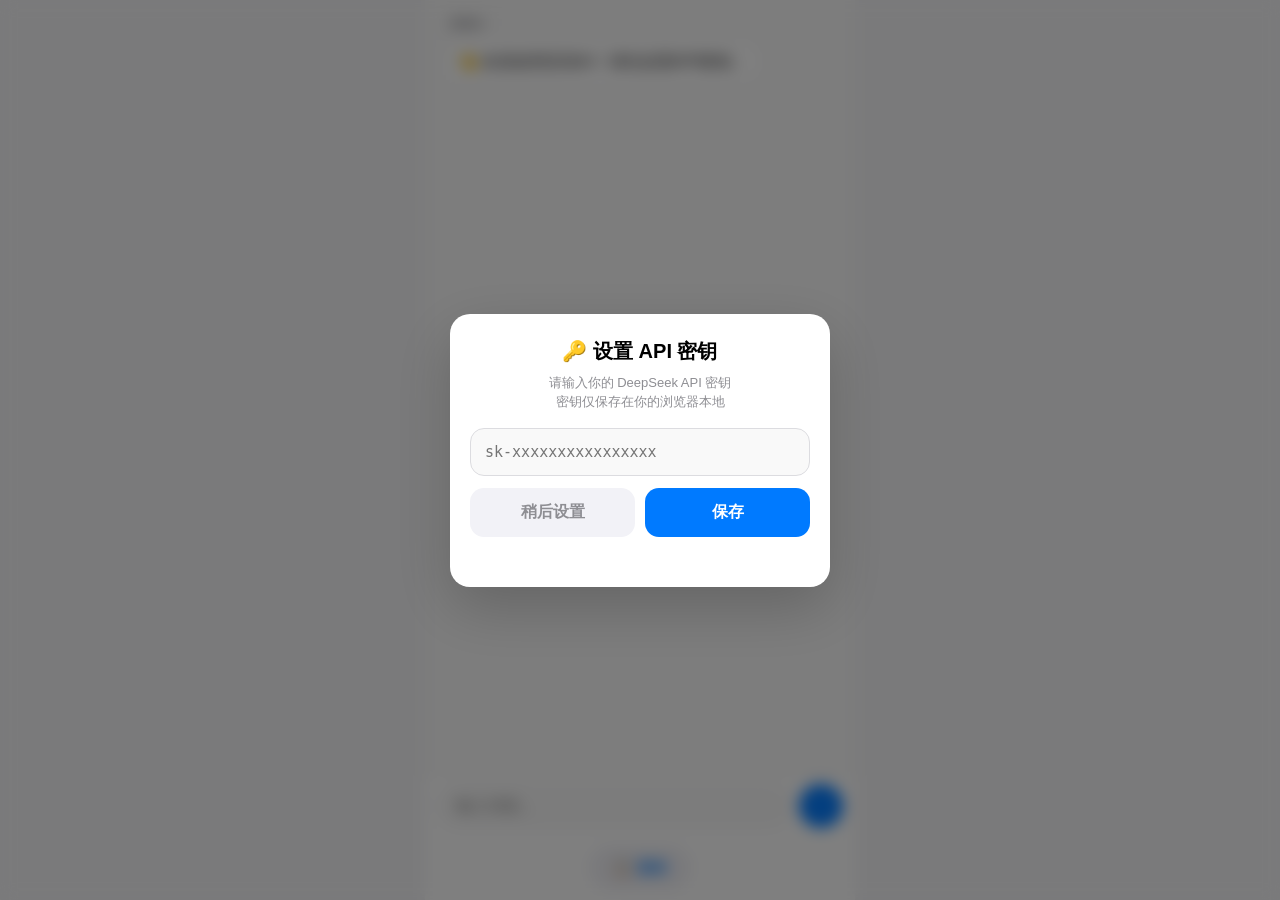
==== index.html @ 093fefa2 "Add files via upload" ====
<!DOCTYPE html>
<html lang="zh-CN">
<head>
  <meta charset="UTF-8">
  <meta name="viewport" content="width=device-width, initial-scale=1.0, maximum-scale=1.0, user-scalable=no, viewport-fit=cover, shrink-to-fit=no">
  <meta name="apple-mobile-web-app-capable" content="yes">
  <meta name="apple-mobile-web-app-status-bar-style" content="default">
  <meta name="apple-mobile-web-app-title" content="灵境AI">
  <meta name="theme-color" content="#f5f5f7">
  <title>DeepSeek AI · 灵境</title>
  
  <!-- ✅ 独立样式文件 -->
  <link rel="stylesheet" href="style.css">
  <link rel="stylesheet" href="message-actions.css">
  
  <!-- ✅ 脚本文件 -->
  <script src="message-manager.js"></script>
  <script src="stream.js"></script>
</head>
<body>
<div class="app-container" id="appContainer">
  <div class="status-bar-spacer"></div>
  <div class="chat-area" id="chatArea">
    <div class="message-wrapper">
      <div class="message assistant">
        <span class="sender-name">灵境AI</span>
        <div class="bubble">👋 欢迎使用灵境AI！请先设置API密钥。</div>
      </div>
    </div>
  </div>

  <div class="input-container">
    <input type="text" id="userInput" placeholder="输入消息..." autocomplete="off" autocorrect="off" autocapitalize="none" />
    <button class="send-btn" id="sendBtn">↑</button>
  </div>

  <div class="menu-trigger">
    <button class="menu-button" id="menuButton">📋 菜单</button>
  </div>

  <!-- 面板：论坛 -->
  <div class="full-panel" id="forumWrapper">
    <div class="panel-header"><span>🌐 灵境论坛</span><span class="panel-close" id="forumClose">✕</span></div>
    <iframe id="forumIframe" class="panel-iframe" src="forum.html" sandbox="allow-scripts allow-same-origin allow-popups allow-forms"></iframe>
  </div>

  <!-- 面板：AI对话设置 -->
  <div class="full-panel" id="settingsWrapper">
    <div class="panel-header"><span>⚙️ AI 对话设置</span><span class="panel-close" id="settingsClose">✕</span></div>
    <iframe id="settingsIframe" class="panel-iframe" src="settings.html" sandbox="allow-scripts allow-same-origin allow-popups allow-forms"></iframe>
  </div>

  <!-- 面板：AI参数调节 -->
  <div class="full-panel" id="paramsWrapper">
    <div class="panel-header"><span>🎛️ AI 参数调节</span><span class="panel-close" id="paramsClose">✕</span></div>
    <iframe id="paramsIframe" class="panel-iframe" src="params.html" sandbox="allow-scripts allow-same-origin allow-popups allow-forms"></iframe>
  </div>

  <!-- 面板：长对话模式 -->
  <div class="full-panel" id="longModeWrapper">
    <div class="panel-header"><span>📖 长对话模式</span><span class="panel-close" id="longModeClose">✕</span></div>
    <iframe id="longModeIframe" class="panel-iframe" src="longmode.html" sandbox="allow-scripts allow-same-origin allow-popups allow-forms"></iframe>
  </div>
</div>

<!-- Action Sheet 菜单 -->
<div class="action-sheet-overlay" id="actionSheetOverlay">
  <div class="action-sheet">
    <div class="sheet-option" id="menuForum">🗨️ 进入论坛</div>
    <div class="sheet-option" id="menuSettings">⚙️ AI 对话设置</div>
    <div class="sheet-option" id="menuParams">🎛️ AI 参数调节</div>
    <div class="sheet-option" id="menuLongMode">📖 长对话模式</div>
    <div class="sheet-option cancel-option" id="menuCancel">取消</div>
  </div>
</div>

<!-- API Key 弹窗 -->
<div class="key-overlay" id="keyOverlay">
  <div class="key-dialog">
    <h3>🔑 设置 API 密钥</h3>
    <p>请输入你的 DeepSeek API 密钥<br>密钥仅保存在你的浏览器本地</p>
    <input type="password" id="keyOverlayInput" placeholder="sk-xxxxxxxxxxxxxxxx" autocomplete="off">
    <div class="key-btns">
      <button class="key-skip-btn" id="keySkipBtn">稍后设置</button>
      <button class="key-save-btn" id="keySaveBtn">保存</button>
    </div>
    <div class="key-status" id="keyStatus"></div>
  </div>
</div>

<!-- Toast -->
<div class="action-toast" id="actionToast"></div>

<script>
  (function() {
    const API_URL = 'https://api.deepseek.com/chat/completions';

    // ========== 状态 ==========
    let aiSettings = { name: '灵境AI', background: '', personality: '', opening: '', tone: '幽默风趣' };
    let aiParams = { temperature: 1.0, topP: 0.9, maxTokens: null, useCustom: false };
    let longModeSettings = {
      enabled: false, narrativeView: 'third-person', detailLevel: 3, minWords: 200,
      elements: { action: true, expression: true, psychology: true, environment: false, dialogue: false, sensory: false },
      customInstructions: ''
    };
    let currentUserName = '探索者';
    let isGenerating = false;
    const messageManager = new MessageManager();

    function getApiKey() { return localStorage.getItem('deepseek_api_key') || ''; }
    function setApiKey(key) { localStorage.setItem('deepseek_api_key', key); }

    // ========== DOM ==========
    const chatArea = document.getElementById('chatArea');
    const userInput = document.getElementById('userInput');
    const sendBtn = document.getElementById('sendBtn');
    const actionSheetOverlay = document.getElementById('actionSheetOverlay');
    const forumWrapper = document.getElementById('forumWrapper');
    const settingsWrapper = document.getElementById('settingsWrapper');
    const paramsWrapper = document.getElementById('paramsWrapper');
    const longModeWrapper = document.getElementById('longModeWrapper');
    const forumIframe = document.getElementById('forumIframe');
    const settingsIframe = document.getElementById('settingsIframe');
    const paramsIframe = document.getElementById('paramsIframe');
    const longModeIframe = document.getElementById('longModeIframe');
    const keyOverlay = document.getElementById('keyOverlay');
    const keyOverlayInput = document.getElementById('keyOverlayInput');
    const keyStatus = document.getElementById('keyStatus');
    const actionToast = document.getElementById('actionToast');

    // ========== Toast ==========
    function showToast(msg, duration = 2000) {
      actionToast.textContent = msg;
      actionToast.classList.add('show');
      setTimeout(() => actionToast.classList.remove('show'), duration);
    }

    // ========== 密钥弹窗 ==========
    (function() {
      const savedKey = getApiKey();
      if (!savedKey) { keyOverlay.style.display = 'flex'; }
      else { keyOverlay.style.display = 'none'; }

      document.getElementById('keySaveBtn').onclick = function() {
        const key = keyOverlayInput.value.trim();
        if (!key) { keyStatus.textContent = '⚠️ 请输入密钥'; keyStatus.style.color = '#ff3b30'; return; }
        if (!key.startsWith('sk-')) { keyStatus.textContent = '⚠️ 密钥格式不正确'; keyStatus.style.color = '#ff3b30'; return; }
        setApiKey(key);
        keyStatus.textContent = '✅ 密钥已保存！'; keyStatus.style.color = '#34c759';
        setTimeout(() => { keyOverlay.style.display = 'none'; }, 800);
      };
      document.getElementById('keySkipBtn').onclick = function() {
        keyOverlay.style.display = 'none';
        addMessage('assistant', '💡 你可以在菜单 → AI对话设置中随时设置API密钥');
      };
    })();

    // ========== 加载设置 ==========
    function loadSettings() {
      try {
        const s = JSON.parse(localStorage.getItem('ai_settings_v2'));
        if (s) aiSettings = s;
        const p = JSON.parse(localStorage.getItem('ai_params_v2'));
        if (p) aiParams = p;
        const l = JSON.parse(localStorage.getItem('long_mode_settings'));
        if (l) longModeSettings = l;
        const n = localStorage.getItem('user_name_v4');
        if (n) currentUserName = n;
      } catch(e) {}
      notifyAllIframes();
    }

    function notifyAllIframes() {
      const data = {
        type: 'syncFromParent',
        settings: aiSettings,
        params: aiParams,
        longMode: longModeSettings,
        userName: currentUserName,
        apiKey: getApiKey(),
        chatHistory: messageManager.getRecentMessages(10)
      };
      [settingsIframe, paramsIframe, longModeIframe, forumIframe].forEach(iframe => {
        try { if (iframe && iframe.contentWindow) iframe.contentWindow.postMessage(data, '*'); } catch(e) {}
      });
    }

    // ========== 消息 ==========
    function addMessage(role, content, options = {}) {
      const msgId = options.id || 'msg_' + Date.now() + '_' + Math.random().toString(36).substr(2, 6);
      const wrapper = document.createElement('div');
      wrapper.className = 'message-wrapper';
      wrapper.dataset.msgId = msgId;

      const div = document.createElement('div');
      div.className = `message ${role}`;
      div.id = msgId;
      if (options.recalled) div.classList.add('recalled');

      let name = role === 'user' ? currentUserName : (aiSettings.name || '灵境AI');

      div.innerHTML = `
        <span class="sender-name">${name}</span>
        <div class="bubble">${escapeHtml(content)}${options.isStreaming ? '<span class="streaming-indicator"></span>' : ''}</div>
      `;

      // 操作按钮
      const actions = document.createElement('div');
      actions.className = 'message-actions';
      actions.style.cssText = 'display:flex;gap:4px;margin-top:4px;opacity:0.6;';

      if (role === 'assistant' && !options.isStreaming && !options.recalled) {
        actions.innerHTML = `
          <span class="msg-action-btn" onclick="regenerateMessage('${msgId}')">🔄 重新生成</span>
          <span class="msg-action-btn" onclick="showVersionPager('${msgId}')">📄 版本</span>
          <span class="msg-action-btn" onclick="recallMessage('${msgId}')">⏪ 撤回</span>
        `;
      } else if (role === 'user' && !options.recalled) {
        actions.innerHTML = `
          <span class="msg-action-btn" onclick="recallMessage('${msgId}')">⏪ 撤回</span>
        `;
      }

      // 版本翻页器
      const pager = document.createElement('div');
      pager.className = 'version-pager';
      pager.id = 'pager-' + msgId;
      pager.style.display = 'none';

      wrapper.appendChild(div);
      wrapper.appendChild(actions);
      wrapper.appendChild(pager);
      chatArea.appendChild(wrapper);
      scrollToBottom();

      if (!messageManager.messages.find(m => m.id === msgId)) {
        messageManager.addMessage(role, content, { id: msgId, isStreaming: options.isStreaming });
      }

      return { wrapper, div, msgId };
    }

    function escapeHtml(t) {
      const d = document.createElement('div');
      d.textContent = t;
      return d.innerHTML.replace(/\n/g, '<br>');
    }

    function scrollToBottom() {
      requestAnimationFrame(() => { chatArea.scrollTop = chatArea.scrollHeight; });
    }

    // ========== 系统提示词 ==========
    function buildSystemPrompt() {
      let systemPrompt = '';
      if (longModeSettings.enabled) {
        systemPrompt = `【角色扮演】\n`;
        if (aiSettings.name) systemPrompt += `角色：「${aiSettings.name}」\n`;
        if (aiSettings.background) systemPrompt += `背景：${aiSettings.background}\n`;
        if (aiSettings.personality) systemPrompt += `性格：${aiSettings.personality}\n`;
        const viewMap = { 'third-person': '第三人称', 'first-person': '第一人称', 'second-person': '第二人称', 'omniscient': '全知视角' };
        systemPrompt += `使用${viewMap[longModeSettings.narrativeView] || '第三人称'}叙述。\n`;
        systemPrompt += `回复至少${longModeSettings.minWords}字。\n`;
        const elements = [];
        if (longModeSettings.elements.action) elements.push('动作描写');
        if (longModeSettings.elements.expression) elements.push('神态描写');
        if (longModeSettings.elements.psychology) elements.push('心理活动');
        if (longModeSettings.elements.environment) elements.push('环境氛围');
        if (longModeSettings.elements.dialogue) elements.push('对话展开');
        if (longModeSettings.elements.sensory) elements.push('感官细节');
        if (elements.length) systemPrompt += `包含：${elements.join('、')}。\n`;
        if (longModeSettings.customInstructions) systemPrompt += `${longModeSettings.customInstructions}\n`;
        if (aiSettings.tone) systemPrompt += `语气：${aiSettings.tone}。\n`;
      } else {
        if (aiSettings.background) systemPrompt += `【背景】${aiSettings.background}\n`;
        if (aiSettings.personality) systemPrompt += `【性格】${aiSettings.personality}\n`;
        systemPrompt += `【风格】${aiSettings.tone || '友好'}\n`;
      }
      if (!systemPrompt.trim()) systemPrompt = '你是友好助手。';
      return [{ role: 'system', content: systemPrompt }];
    }

    // ========== 流式发送 ==========
    async function handleSend() {
      if (isGenerating) return;
      const text = userInput.value.trim();
      if (!text) return;
      const apiKey = getApiKey();
      if (!apiKey) {
        addMessage('assistant', '⚠️ 请先设置API密钥');
        userInput.value = '';
        return;
      }

      const userMsg = addMessage('user', text);
      userInput.value = '';

      const messages = buildSystemPrompt();
      messages.push(...messageManager.getRecentMessages(8));
      messages.push({ role: 'user', content: text });

      isGenerating = true;
      sendBtn.style.opacity = '0.5';

      const aiMsg = addMessage('assistant', '', { isStreaming: true });

      const streamHandler = new StreamHandler();
      streamHandler.onUpdate((delta, fullContent) => {
        const msgDiv = document.getElementById(aiMsg.msgId);
        if (msgDiv) {
          const bubble = msgDiv.querySelector('.bubble');
          if (bubble) bubble.innerHTML = escapeHtml(fullContent) + '<span class="streaming-indicator"></span>';
        }
      });

      try {
        const options = { maxTokens: longModeSettings.enabled ? 2000 : 800 };
        if (aiParams.useCustom) { options.temperature = aiParams.temperature; options.topP = aiParams.topP; }

        const result = await streamHandler.streamChat(apiKey, messages, options);

        const msgDiv = document.getElementById(aiMsg.msgId);
        if (msgDiv) {
          const bubble = msgDiv.querySelector('.bubble');
          if (bubble) bubble.innerHTML = escapeHtml(result.content);
        }
        messageManager.updateMessage(aiMsg.msgId, result.content, false);
        showToast('✅ 回复完成');
      } catch (error) {
        const msgDiv = document.getElementById(aiMsg.msgId);
        if (msgDiv) {
          const bubble = msgDiv.querySelector('.bubble');
          if (bubble) bubble.innerHTML = escapeHtml('❌ ' + error.message);
        }
        messageManager.updateMessage(aiMsg.msgId, '❌ ' + error.message, false);
      } finally {
        isGenerating = false;
        sendBtn.style.opacity = '1';
        streamHandler.cancel();
      }
    }

    // ========== 消息操作 ==========
    window.recallMessage = function(msgId) {
      messageManager.recallMessage(msgId);
      const msgDiv = document.getElementById(msgId);
      if (msgDiv) {
        msgDiv.classList.add('recalled');
        const bubble = msgDiv.querySelector('.bubble');
        if (bubble) bubble.innerHTML = '⏪ 此消息已撤回';
      }
      showToast('⏪ 消息已撤回');
    };

    window.regenerateMessage = async function(msgId) {
      if (isGenerating) return;
      const apiKey = getApiKey();
      if (!apiKey) return;

      isGenerating = true;
      const msgDiv = document.getElementById(msgId);
      if (msgDiv) msgDiv.classList.add('regenerating');

      const messages = buildSystemPrompt();
      messages.push(...messageManager.getRecentMessages(6));

      const streamHandler = new StreamHandler();
      streamHandler.onUpdate((delta, fullContent) => {
        if (msgDiv) {
          const bubble = msgDiv.querySelector('.bubble');
          if (bubble) bubble.innerHTML = escapeHtml(fullContent) + '<span class="streaming-indicator"></span>';
        }
      });

      try {
        const options = { maxTokens: longModeSettings.enabled ? 2000 : 800 };
        if (aiParams.useCustom) { options.temperature = aiParams.temperature; options.topP = aiParams.topP; }

        const result = await streamHandler.streamChat(apiKey, messages, options);

        if (msgDiv) {
          const bubble = msgDiv.querySelector('.bubble');
          if (bubble) bubble.innerHTML = escapeHtml(result.content);
          msgDiv.classList.remove('regenerating');
        }
        messageManager.regenerate(msgId, result.content);
        updateVersionPager(msgId);
        showToast('🔄 已重新生成');
      } catch (error) {
        showToast('❌ 重新生成失败');
      } finally {
        isGenerating = false;
        streamHandler.cancel();
      }
    };

    window.showVersionPager = function(msgId) {
      const pager = document.getElementById('pager-' + msgId);
      if (!pager) return;
      const info = messageManager.getVersionInfo(msgId);
      if (info.total <= 1) { showToast('暂无其他版本'); return; }

      pager.style.display = 'flex';
      pager.innerHTML = `
        <button class="version-pager-btn" onclick="prevVersion('${msgId}')" ${!info.hasPrev ? 'disabled' : ''}>◀</button>
        <span class="version-info">${info.current}/${info.total}</span>
        <button class="version-pager-btn" onclick="nextVersion('${msgId}')" ${!info.hasNext ? 'disabled' : ''}>▶</button>
        <button class="version-pager-btn" onclick="hidePager('${msgId}')" style="font-size:12px;color:#8e8e93;">✕</button>
      `;
    };

    window.prevVersion = function(msgId) {
      const result = messageManager.prevVersion(msgId);
      if (result) {
        const msgDiv = document.getElementById(msgId);
        if (msgDiv) {
          const bubble = msgDiv.querySelector('.bubble');
          if (bubble) bubble.innerHTML = escapeHtml(result.content);
        }
        updateVersionPager(msgId);
      }
    };

    window.nextVersion = function(msgId) {
      const result = messageManager.nextVersion(msgId);
      if (result) {
        const msgDiv = document.getElementById(msgId);
        if (msgDiv) {
          const bubble = msgDiv.querySelector('.bubble');
          if (bubble) bubble.innerHTML = escapeHtml(result.content);
        }
        updateVersionPager(msgId);
      }
    };

    window.hidePager = function(msgId) {
      const pager = document.getElementById('pager-' + msgId);
      if (pager) pager.style.display = 'none';
    };

    function updateVersionPager(msgId) {
      const pager = document.getElementById('pager-' + msgId);
      if (!pager || pager.style.display === 'none') return;
      const info = messageManager.getVersionInfo(msgId);
      const btns = pager.querySelectorAll('button');
      if (btns[0]) btns[0].disabled = !info.hasPrev;
      if (btns[1]) btns[1].disabled = !info.hasNext;
      const infoSpan = pager.querySelector('.version-info');
      if (infoSpan) infoSpan.textContent = `${info.current}/${info.total}`;
    }

    // ========== 面板控制 ==========
    function openPanel(wrapper) { wrapper.classList.add('open'); notifyAllIframes(); }
    function closePanel(wrapper) { wrapper.classList.remove('open'); }
    function openActionSheet() { actionSheetOverlay.classList.add('active'); document.body.style.overflow = 'hidden'; }
    function closeActionSheet() { actionSheetOverlay.classList.remove('active'); document.body.style.overflow = ''; }

    // ========== 事件绑定 ==========
    sendBtn.addEventListener('click', handleSend);
    userInput.addEventListener('keypress', e => { if (e.key === 'Enter') handleSend(); });
    document.getElementById('menuButton').addEventListener('click', openActionSheet);
    document.getElementById('menuForum').addEventListener('click', () => { closeActionSheet(); setTimeout(() => openPanel(forumWrapper), 300); });
    document.getElementById('menuSettings').addEventListener('click', () => { closeActionSheet(); setTimeout(() => openPanel(settingsWrapper), 300); });
    document.getElementById('menuParams').addEventListener('click', () => { closeActionSheet(); setTimeout(() => openPanel(paramsWrapper), 300); });
    document.getElementById('menuLongMode').addEventListener('click', () => { closeActionSheet(); setTimeout(() => openPanel(longModeWrapper), 300); });
    document.getElementById('menuCancel').addEventListener('click', closeActionSheet);
    actionSheetOverlay.addEventListener('click', e => { if (e.target === actionSheetOverlay) closeActionSheet(); });
    document.getElementById('forumClose').addEventListener('click', () => closePanel(forumWrapper));
    document.getElementById('settingsClose').addEventListener('click', () => closePanel(settingsWrapper));
    document.getElementById('paramsClose').addEventListener('click', () => closePanel(paramsWrapper));
    document.getElementById('longModeClose').addEventListener('click', () => closePanel(longModeWrapper));
    window.addEventListener('resize', scrollToBottom);

    // ========== 子页面消息 ==========
    window.addEventListener('message', (e) => {
      if (!e.data || !e.data.type) return;
      if (e.data.type === 'saveSettings') {
        aiSettings = e.data.settings || aiSettings;
        currentUserName = e.data.userName || currentUserName;
        localStorage.setItem('ai_settings_v2', JSON.stringify(aiSettings));
        localStorage.setItem('user_name_v4', currentUserName);
        if (e.data.apiKey) setApiKey(e.data.apiKey);
        messageManager.clear();
        chatArea.innerHTML = '';
        if (aiSettings.opening) {
          addMessage('assistant', aiSettings.opening);
        } else {
          addMessage('assistant', `你好，我是${aiSettings.name}，有什么可以帮你的？`);
        }
        closePanel(settingsWrapper);
      } else if (e.data.type === 'saveParams') {
        aiParams = e.data.params || aiParams;
        localStorage.setItem('ai_params_v2', JSON.stringify(aiParams));
        closePanel(paramsWrapper);
      } else if (e.data.type === 'saveLongMode') {
        longModeSettings = e.data.longMode || longModeSettings;
        localStorage.setItem('long_mode_settings', JSON.stringify(longModeSettings));
        closePanel(longModeWrapper);
      } else if (e.data.type === 'requestSync') {
        notifyAllIframes();
      }
    });

    // ========== 初始化 ==========
    loadSettings();
    if (aiSettings.opening) {
      chatArea.innerHTML = '';
      addMessage('assistant', aiSettings.opening);
    }
  })();
</script>
</body>
</html>
---- style.css ----
/* ============================================
   灵境AI - 主界面样式
   独立CSS文件，方便维护和美化
   ============================================ */

/* 全局重置 */
* {
  margin: 0;
  padding: 0;
  box-sizing: border-box;
  -webkit-tap-highlight-color: transparent;
  -webkit-user-select: none;
  user-select: none;
}

input, textarea {
  -webkit-user-select: text;
  user-select: text;
}

html, body {
  width: 100%;
  height: 100%;
  overflow: hidden;
  position: fixed;
  top: 0;
  left: 0;
}

body {
  font-family: -apple-system, BlinkMacSystemFont, 'SF Pro Text', 'Segoe UI', Roboto, Helvetica, Arial, sans-serif;
  background: #f5f5f7;
  display: flex;
  align-items: center;
  justify-content: center;
  padding: env(safe-area-inset-top) env(safe-area-inset-right) env(safe-area-inset-bottom) env(safe-area-inset-left);
}

/* 主容器 */
.app-container {
  width: 100%;
  max-width: 430px;
  height: 100%;
  max-height: 100vh;
  background: #ffffff;
  display: flex;
  flex-direction: column;
  overflow: hidden;
  position: relative;
}

/* 状态栏占位 */
.status-bar-spacer {
  height: env(safe-area-inset-top, 0px);
  min-height: 0;
  background: #ffffff;
  flex-shrink: 0;
}

/* 聊天区域 */
.chat-area {
  flex: 1;
  overflow-y: auto;
  -webkit-overflow-scrolling: touch;
  padding: 16px 16px 8px;
  display: flex;
  flex-direction: column;
  gap: 8px;
  background: #fafafa;
  overscroll-behavior: contain;
}

/* 消息气泡 */
.message-wrapper {
  position: relative;
}

.message {
  display: flex;
  flex-direction: column;
  max-width: 85%;
  animation: fadeInUp 0.3s ease-out;
}

.message.user {
  align-self: flex-end;
  align-items: flex-end;
  margin-left: auto;
}

.message.assistant {
  align-self: flex-start;
  align-items: flex-start;
}

.bubble {
  padding: 12px 16px;
  border-radius: 20px;
  font-size: 16px;
  line-height: 1.5;
  word-break: break-word;
  background: #ffffff;
  box-shadow: 0 1px 4px rgba(0,0,0,0.04);
}

.user .bubble {
  background: #007aff;
  color: #ffffff;
  border-bottom-right-radius: 4px;
}

.assistant .bubble {
  background: #ffffff;
  border: 1px solid #e9e9ed;
  border-bottom-left-radius: 4px;
  color: #1c1c1e;
}

.sender-name {
  font-size: 12px;
  font-weight: 600;
  color: #8e8e93;
  margin-bottom: 4px;
  padding: 0 8px;
}

/* 特殊状态 */
.message.recalled .bubble {
  background: #f5f5f7 !important;
  color: #8e8e93 !important;
  font-style: italic;
  border: 1px dashed #dcdce0 !important;
}

.message.regenerating .bubble {
  opacity: 0.7;
}

/* 输入区域 */
.input-container {
  padding: 10px 12px;
  padding-bottom: calc(12px + env(safe-area-inset-bottom, 0px));
  background: #ffffff;
  border-top: 0.5px solid #e0e0e0;
  display: flex;
  align-items: center;
  gap: 8px;
  flex-shrink: 0;
}

.input-container input {
  flex: 1;
  border: 1px solid #e5e5ea;
  border-radius: 22px;
  padding: 12px 18px;
  font-size: 16px;
  background: #f9f9f9;
  outline: none;
  -webkit-appearance: none;
}

.input-container input:focus {
  border-color: #007aff;
  background: #ffffff;
}

.send-btn {
  background: #007aff;
  border: none;
  color: #ffffff;
  min-width: 44px;
  width: 44px;
  height: 44px;
  border-radius: 50%;
  font-size: 18px;
  display: flex;
  align-items: center;
  justify-content: center;
  cursor: pointer;
  flex-shrink: 0;
  transition: 0.15s;
}

.send-btn:active {
  background: #0051d5;
  transform: scale(0.94);
}

/* 底部菜单按钮 */
.menu-trigger {
  background: #ffffff;
  padding: 6px 20px;
  padding-bottom: calc(10px + env(safe-area-inset-bottom, 0px));
  display: flex;
  justify-content: center;
  flex-shrink: 0;
}

.menu-button {
  background: #f2f2f7;
  border: none;
  padding: 10px 24px;
  border-radius: 24px;
  font-weight: 600;
  font-size: 15px;
  color: #007aff;
  display: flex;
  align-items: center;
  gap: 6px;
  cursor: pointer;
  min-height: 44px;
  transition: 0.15s;
}

.menu-button:active {
  background: #e0e0e5;
  transform: scale(0.97);
}

/* Action Sheet */
.action-sheet-overlay {
  position: fixed;
  top: 0;
  left: 0;
  width: 100%;
  height: 100%;
  background: rgba(0,0,0,0.35);
  backdrop-filter: blur(8px);
  -webkit-backdrop-filter: blur(8px);
  display: flex;
  align-items: flex-end;
  justify-content: center;
  z-index: 1000;
  visibility: hidden;
  opacity: 0;
  transition: 0.3s;
  padding-bottom: env(safe-area-inset-bottom);
}

.action-sheet-overlay.active {
  visibility: visible;
  opacity: 1;
}

.action-sheet {
  background: #f9f9fb;
  width: 100%;
  max-width: 430px;
  border-radius: 14px 14px 0 0;
  padding: 8px;
  padding-bottom: calc(8px + env(safe-area-inset-bottom, 0px));
  transform: translateY(100%);
  transition: transform 0.35s cubic-bezier(0.32, 0.72, 0, 1);
}

.active .action-sheet {
  transform: translateY(0);
}

.sheet-option {
  background: #ffffff;
  padding: 14px 20px;
  border-radius: 12px;
  margin-bottom: 8px;
  font-size: 17px;
  text-align: center;
  color: #007aff;
  font-weight: 500;
  cursor: pointer;
  min-height: 50px;
  display: flex;
  align-items: center;
  justify-content: center;
  gap: 8px;
  transition: 0.15s;
}

.sheet-option:active {
  background: #e8e8ed;
}

.cancel-option {
  font-weight: 600;
  color: #1c1c1e;
  margin-top: 4px;
}

/* 全屏面板 */
.full-panel {
  position: absolute;
  top: 0;
  left: 0;
  width: 100%;
  height: 100%;
  z-index: 20;
  background: #ffffff;
  overflow: hidden;
  transform: translateX(100%);
  transition: transform 0.35s cubic-bezier(0.32, 0.72, 0, 1);
  display: flex;
  flex-direction: column;
}

.full-panel.open {
  transform: translateX(0);
}

.panel-header {
  padding: 12px 20px;
  padding-top: calc(12px + env(safe-area-inset-top, 0px));
  font-weight: 700;
  font-size: 18px;
  display: flex;
  justify-content: space-between;
  align-items: center;
  border-bottom: 0.5px solid #e0e0e0;
  background: #ffffff;
  z-index: 2;
  flex-shrink: 0;
}

.panel-close {
  font-size: 22px;
  cursor: pointer;
  color: #007aff;
  padding: 8px;
  min-width: 44px;
  min-height: 44px;
  display: flex;
  align-items: center;
  justify-content: center;
  transition: 0.15s;
}

.panel-close:active {
  background: rgba(0,122,255,0.1);
  border-radius: 50%;
}

.panel-iframe {
  flex: 1;
  border: none;
  width: 100%;
}

/* API Key 弹窗 */
.key-overlay {
  position: fixed;
  top: 0;
  left: 0;
  width: 100%;
  height: 100%;
  background: rgba(0,0,0,0.5);
  backdrop-filter: blur(8px);
  -webkit-backdrop-filter: blur(8px);
  display: flex;
  align-items: center;
  justify-content: center;
  z-index: 2000;
  padding: 20px;
}

.key-dialog {
  background: #ffffff;
  border-radius: 20px;
  padding: 24px 20px;
  width: 100%;
  max-width: 380px;
  box-shadow: 0 20px 60px rgba(0,0,0,0.2);
}

.key-dialog h3 {
  font-size: 20px;
  margin-bottom: 8px;
  text-align: center;
}

.key-dialog p {
  font-size: 13px;
  color: #8e8e93;
  text-align: center;
  margin-bottom: 16px;
  line-height: 1.5;
}

.key-dialog input {
  width: 100%;
  border: 1px solid #dcdce0;
  border-radius: 14px;
  padding: 14px;
  font-size: 15px;
  background: #f9f9f9;
  font-family: monospace;
  -webkit-appearance: none;
  margin-bottom: 12px;
}

.key-dialog input:focus {
  border-color: #007aff;
  outline: none;
}

.key-dialog .key-btns {
  display: flex;
  gap: 10px;
}

.key-dialog button {
  flex: 1;
  border: none;
  border-radius: 14px;
  padding: 14px;
  font-size: 16px;
  font-weight: 600;
  cursor: pointer;
  transition: 0.15s;
}

.key-save-btn {
  background: #007aff;
  color: #ffffff;
}

.key-save-btn:active {
  background: #0051d5;
}

.key-skip-btn {
  background: #f2f2f7;
  color: #8e8e93;
}

.key-skip-btn:active {
  background: #e0e0e5;
}

.key-status {
  text-align: center;
  font-size: 12px;
  margin-top: 8px;
  min-height: 18px;
}

/* 流式输出指示器 */
.streaming-indicator {
  display: inline-block;
  width: 8px;
  height: 16px;
  background: #007aff;
  border-radius: 2px;
  animation: blink 0.8s infinite;
  vertical-align: middle;
  margin-left: 2px;
}

/* Toast */
.action-toast {
  position: fixed;
  top: 60px;
  left: 50%;
  transform: translateX(-50%);
  background: #1c1c1e;
  color: #ffffff;
  padding: 8px 16px;
  border-radius: 16px;
  font-size: 13px;
  font-weight: 600;
  z-index: 3000;
  opacity: 0;
  transition: opacity 0.3s;
  pointer-events: none;
}

.action-toast.show {
  opacity: 1;
}

/* 消息操作按钮 */
.msg-action-btn {
  background: #f2f2f7;
  border: 0.5px solid #e5e5ea;
  border-radius: 14px;
  padding: 4px 10px;
  font-size: 11px;
  font-weight: 500;
  color: #8e8e93;
  cursor: pointer;
  transition: all 0.15s;
  display: flex;
  align-items: center;
  gap: 3px;
}

.msg-action-btn:active {
  background: #007aff;
  color: #fff;
  border-color: #007aff;
}

/* 版本翻页器 */
.version-pager {
  display: flex;
  align-items: center;
  gap: 6px;
  margin-top: 4px;
  font-size: 11px;
  color: #8e8e93;
}

.version-pager-btn {
  background: #f2f2f7;
  border: 0.5px solid #e5e5ea;
  border-radius: 12px;
  width: 28px;
  height: 28px;
  display: flex;
  align-items: center;
  justify-content: center;
  cursor: pointer;
  font-size: 14px;
  color: #007aff;
  transition: all 0.15s;
}

.version-pager-btn:active {
  background: #007aff;
  color: #fff;
}

.version-pager-btn:disabled {
  opacity: 0.3;
  cursor: not-allowed;
}

.version-info {
  font-weight: 600;
  color: #1c1c1e;
  min-width: 40px;
  text-align: center;
}

/* 动画 */
@keyframes blink {
  0%, 50% { opacity: 1; }
  51%, 100% { opacity: 0; }
}

@keyframes fadeInUp {
  from {
    opacity: 0;
    transform: translateY(10px);
  }
  to {
    opacity: 1;
    transform: translateY(0);
  }
}
---- message-actions.css ----
/* ============================================
   消息操作样式：撤回、重新生成、翻页
   ============================================ */

/* 消息容器 */
.message-wrapper {
  position: relative;
  margin-bottom: 4px;
}

/* 消息操作按钮组 */
.message-actions {
  display: flex;
  gap: 4px;
  margin-top: 4px;
  opacity: 0;
  transition: opacity 0.2s;
  justify-content: flex-end;
}

.message-wrapper:hover .message-actions,
.message-wrapper:active .message-actions {
  opacity: 1;
}

.message-actions.user-actions {
  justify-content: flex-end;
}

.message-actions.assistant-actions {
  justify-content: flex-start;
}

/* 操作按钮 */
.msg-action-btn {
  background: #f2f2f7;
  border: 0.5px solid #e5e5ea;
  border-radius: 14px;
  padding: 4px 10px;
  font-size: 11px;
  font-weight: 500;
  color: #8e8e93;
  cursor: pointer;
  transition: all 0.15s;
  display: flex;
  align-items: center;
  gap: 3px;
  -webkit-tap-highlight-color: transparent;
}

.msg-action-btn:active {
  background: #007aff;
  color: #fff;
  border-color: #007aff;
}

.msg-action-btn.danger:active {
  background: #ff3b30;
  border-color: #ff3b30;
}

.msg-action-btn.primary:active {
  background: #007aff;
  border-color: #007aff;
}

/* 翻页控制器 */
.version-pager {
  display: flex;
  align-items: center;
  gap: 6px;
  margin-top: 4px;
  font-size: 11px;
  color: #8e8e93;
}

.version-pager-btn {
  background: #f2f2f7;
  border: 0.5px solid #e5e5ea;
  border-radius: 12px;
  width: 28px;
  height: 28px;
  display: flex;
  align-items: center;
  justify-content: center;
  cursor: pointer;
  font-size: 14px;
  color: #007aff;
  transition: all 0.15s;
}

.version-pager-btn:active {
  background: #007aff;
  color: #fff;
}

.version-pager-btn:disabled {
  opacity: 0.3;
  cursor: not-allowed;
}

.version-info {
  font-weight: 600;
  color: #1c1c1e;
  min-width: 40px;
  text-align: center;
}

/* 流式输出指示器 */
.streaming-indicator {
  display: inline-block;
  width: 8px;
  height: 16px;
  background: #007aff;
  border-radius: 2px;
  animation: blink 0.8s infinite;
  vertical-align: middle;
  margin-left: 2px;
}

@keyframes blink {
  0%, 50% { opacity: 1; }
  51%, 100% { opacity: 0; }
}

/* 撤回消息样式 */
.message.recalled .bubble {
  background: #f5f5f7 !important;
  color: #8e8e93 !important;
  font-style: italic;
  border: 1px dashed #dcdce0 !important;
}

/* 重新生成中 */
.message.regenerating .bubble {
  opacity: 0.7;
}

/* Toast 通知 */
.action-toast {
  position: fixed;
  top: 60px;
  left: 50%;
  transform: translateX(-50%);
  background: #1c1c1e;
  color: #fff;
  padding: 8px 16px;
  border-radius: 16px;
  font-size: 13px;
  font-weight: 600;
  z-index: 3000;
  opacity: 0;
  transition: opacity 0.3s;
  pointer-events: none;
}

.action-toast.show {
  opacity: 1;
}
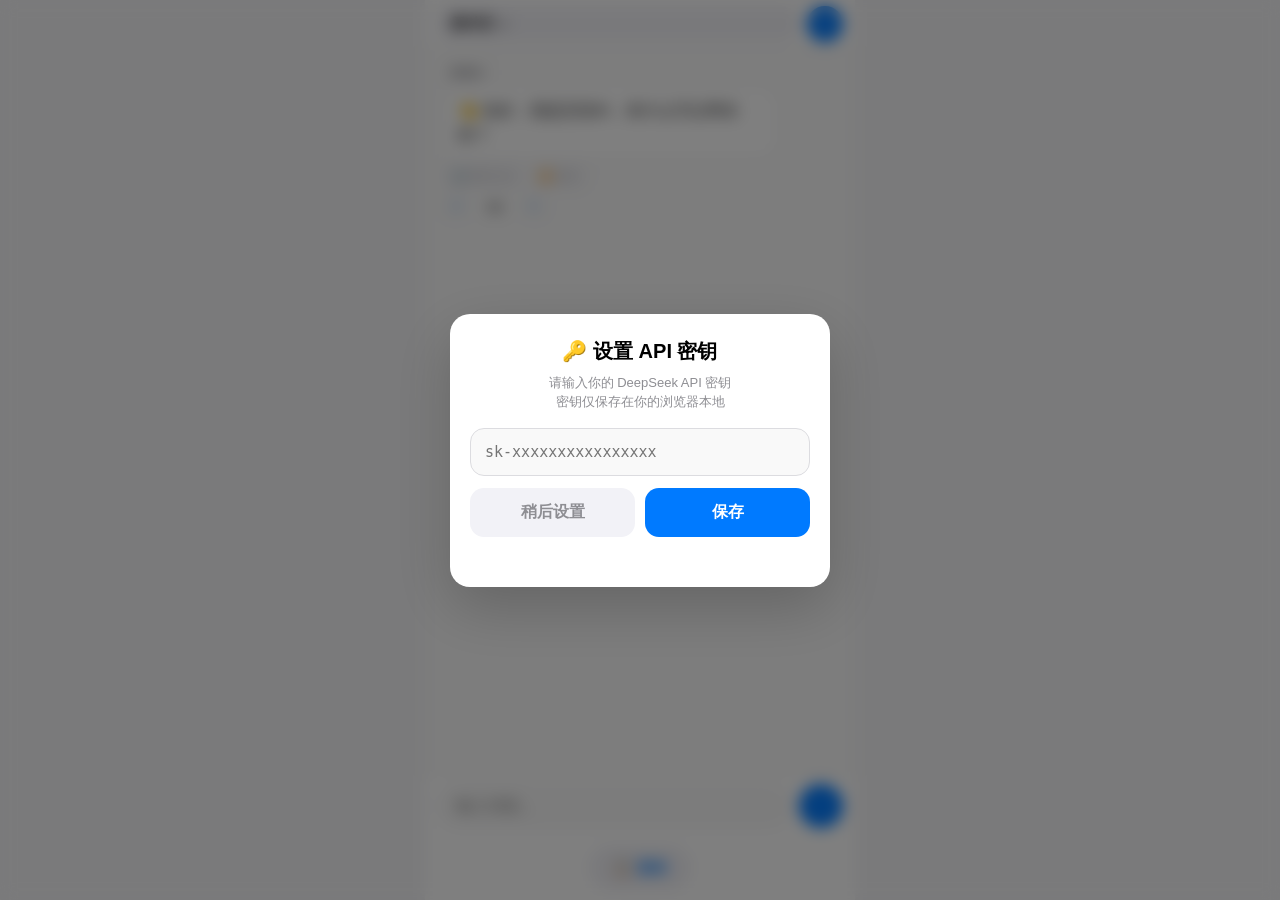
==== commit b009bf3e: "Add files via upload" ====
--- a/index.html
+++ b/index.html
@@ -8,26 +8,76 @@
   <meta name="apple-mobile-web-app-title" content="灵境AI">
   <meta name="theme-color" content="#f5f5f7">
   <title>DeepSeek AI · 灵境</title>
-  
-  <!-- ✅ 独立样式文件 -->
   <link rel="stylesheet" href="style.css">
-  <link rel="stylesheet" href="message-actions.css">
-  
-  <!-- ✅ 脚本文件 -->
   <script src="message-manager.js"></script>
   <script src="stream.js"></script>
+  <script src="chat-manager.js"></script>
+  <style>
+    .conv-bar {
+      display: flex; align-items: center; padding: 6px 12px;
+      background: #ffffff; border-bottom: 0.5px solid #e0e0e0;
+      gap: 8px; flex-shrink: 0; position: relative; z-index: 10;
+    }
+    .conv-switcher-btn {
+      flex: 1; display: flex; align-items: center; gap: 6px;
+      background: #f2f2f7; border: none; border-radius: 16px;
+      padding: 8px 14px; font-size: 14px; font-weight: 600;
+      color: #1c1c1e; cursor: pointer;
+    }
+    .conv-new-btn {
+      background: #007aff; color: #fff; border: none;
+      width: 36px; height: 36px; border-radius: 50%;
+      font-size: 18px; cursor: pointer; flex-shrink: 0;
+    }
+    .conv-dropdown {
+      position: absolute; top: 100%; left: 12px; right: 12px;
+      background: #ffffff; border-radius: 14px;
+      box-shadow: 0 8px 30px rgba(0,0,0,0.12);
+      z-index: 50; overflow: hidden; margin-top: 4px;
+    }
+    .conv-dropdown-header {
+      padding: 12px 16px; font-weight: 700; font-size: 15px;
+      border-bottom: 0.5px solid #e0e0e0;
+    }
+    .conv-dropdown-list { max-height: 300px; overflow-y: auto; }
+    .conv-item {
+      display: flex; align-items: center; gap: 8px;
+      padding: 10px 16px; cursor: pointer; border-bottom: 0.5px solid #f0f0f0;
+    }
+    .conv-item.active { background: #e8f0fe; }
+    .conv-item span:first-child { flex: 1; font-weight: 500; font-size: 14px; }
+    .conv-item .conv-del-btn {
+      background: none; border: none; color: #ff3b30; cursor: pointer; font-size: 14px; padding: 4px;
+    }
+    .conv-dropdown-footer {
+      display: flex; gap: 8px; padding: 10px 16px; border-top: 0.5px solid #e0e0e0;
+    }
+    .conv-action-btn {
+      flex: 1; background: #f2f2f7; border: none; border-radius: 12px;
+      padding: 8px; font-size: 13px; font-weight: 600; color: #007aff; cursor: pointer;
+    }
+  </style>
 </head>
 <body>
 <div class="app-container" id="appContainer">
   <div class="status-bar-spacer"></div>
-  <div class="chat-area" id="chatArea">
-    <div class="message-wrapper">
-      <div class="message assistant">
-        <span class="sender-name">灵境AI</span>
-        <div class="bubble">👋 欢迎使用灵境AI！请先设置API密钥。</div>
+
+  <div class="conv-bar" id="convBar">
+    <button class="conv-switcher-btn" id="convSwitcherBtn">
+      <span id="currentConvTitle">新对话</span>
+      <span style="font-size:10px;">▼</span>
+    </button>
+    <button class="conv-new-btn" id="convNewBtn">+</button>
+    <div class="conv-dropdown" id="convDropdown" style="display:none;">
+      <div class="conv-dropdown-header">📋 对话列表</div>
+      <div class="conv-dropdown-list" id="convDropdownList"></div>
+      <div class="conv-dropdown-footer">
+        <button class="conv-action-btn" id="convCharCardBtn">🎭 角色卡</button>
       </div>
     </div>
   </div>
+
+  <div class="chat-area" id="chatArea"></div>
 
   <div class="input-container">
     <input type="text" id="userInput" placeholder="输入消息..." autocomplete="off" autocorrect="off" autocapitalize="none" />
@@ -38,32 +88,32 @@
     <button class="menu-button" id="menuButton">📋 菜单</button>
   </div>
 
-  <!-- 面板：论坛 -->
   <div class="full-panel" id="forumWrapper">
     <div class="panel-header"><span>🌐 灵境论坛</span><span class="panel-close" id="forumClose">✕</span></div>
     <iframe id="forumIframe" class="panel-iframe" src="forum.html" sandbox="allow-scripts allow-same-origin allow-popups allow-forms"></iframe>
   </div>
 
-  <!-- 面板：AI对话设置 -->
   <div class="full-panel" id="settingsWrapper">
     <div class="panel-header"><span>⚙️ AI 对话设置</span><span class="panel-close" id="settingsClose">✕</span></div>
     <iframe id="settingsIframe" class="panel-iframe" src="settings.html" sandbox="allow-scripts allow-same-origin allow-popups allow-forms"></iframe>
   </div>
 
-  <!-- 面板：AI参数调节 -->
   <div class="full-panel" id="paramsWrapper">
     <div class="panel-header"><span>🎛️ AI 参数调节</span><span class="panel-close" id="paramsClose">✕</span></div>
     <iframe id="paramsIframe" class="panel-iframe" src="params.html" sandbox="allow-scripts allow-same-origin allow-popups allow-forms"></iframe>
   </div>
 
-  <!-- 面板：长对话模式 -->
   <div class="full-panel" id="longModeWrapper">
     <div class="panel-header"><span>📖 长对话模式</span><span class="panel-close" id="longModeClose">✕</span></div>
     <iframe id="longModeIframe" class="panel-iframe" src="longmode.html" sandbox="allow-scripts allow-same-origin allow-popups allow-forms"></iframe>
   </div>
+
+  <div class="full-panel" id="characterCardWrapper">
+    <div class="panel-header"><span>🎭 角色卡管理</span><span class="panel-close" id="characterCardClose">✕</span></div>
+    <iframe id="characterCardIframe" class="panel-iframe" src="character-card.html" sandbox="allow-scripts allow-same-origin allow-popups allow-forms"></iframe>
+  </div>
 </div>
 
-<!-- Action Sheet 菜单 -->
 <div class="action-sheet-overlay" id="actionSheetOverlay">
   <div class="action-sheet">
     <div class="sheet-option" id="menuForum">🗨️ 进入论坛</div>
@@ -74,7 +124,6 @@
   </div>
 </div>
 
-<!-- API Key 弹窗 -->
 <div class="key-overlay" id="keyOverlay">
   <div class="key-dialog">
     <h3>🔑 设置 API 密钥</h3>
@@ -88,14 +137,10 @@
   </div>
 </div>
 
-<!-- Toast -->
-<div class="action-toast" id="actionToast"></div>
-
 <script>
   (function() {
     const API_URL = 'https://api.deepseek.com/chat/completions';
 
-    // ========== 状态 ==========
     let aiSettings = { name: '灵境AI', background: '', personality: '', opening: '', tone: '幽默风趣' };
     let aiParams = { temperature: 1.0, topP: 0.9, maxTokens: null, useCustom: false };
     let longModeSettings = {
@@ -105,12 +150,12 @@
     };
     let currentUserName = '探索者';
     let isGenerating = false;
-    const messageManager = new MessageManager();
+
+    const chatManager = new ChatManager();
 
     function getApiKey() { return localStorage.getItem('deepseek_api_key') || ''; }
     function setApiKey(key) { localStorage.setItem('deepseek_api_key', key); }
 
-    // ========== DOM ==========
     const chatArea = document.getElementById('chatArea');
     const userInput = document.getElementById('userInput');
     const sendBtn = document.getElementById('sendBtn');
@@ -119,28 +164,34 @@
     const settingsWrapper = document.getElementById('settingsWrapper');
     const paramsWrapper = document.getElementById('paramsWrapper');
     const longModeWrapper = document.getElementById('longModeWrapper');
+    const characterCardWrapper = document.getElementById('characterCardWrapper');
     const forumIframe = document.getElementById('forumIframe');
     const settingsIframe = document.getElementById('settingsIframe');
     const paramsIframe = document.getElementById('paramsIframe');
     const longModeIframe = document.getElementById('longModeIframe');
+    const characterCardIframe = document.getElementById('characterCardIframe');
     const keyOverlay = document.getElementById('keyOverlay');
     const keyOverlayInput = document.getElementById('keyOverlayInput');
     const keyStatus = document.getElementById('keyStatus');
-    const actionToast = document.getElementById('actionToast');
-
-    // ========== Toast ==========
-    function showToast(msg, duration = 2000) {
-      actionToast.textContent = msg;
-      actionToast.classList.add('show');
-      setTimeout(() => actionToast.classList.remove('show'), duration);
-    }
-
-    // ========== 密钥弹窗 ==========
+    const convDropdown = document.getElementById('convDropdown');
+    const convSwitcherBtn = document.getElementById('convSwitcherBtn');
+
+    let currentConvId = null;
+    let currentConvManager = null;
+
+    function getConv() {
+      const conv = chatManager.getActiveConversation();
+      if (conv.id !== currentConvId) {
+        currentConvId = conv.id;
+        currentConvManager = conv.manager;
+      }
+      return { id: currentConvId, manager: currentConvManager, meta: conv.meta };
+    }
+
     (function() {
       const savedKey = getApiKey();
       if (!savedKey) { keyOverlay.style.display = 'flex'; }
       else { keyOverlay.style.display = 'none'; }
-
       document.getElementById('keySaveBtn').onclick = function() {
         const key = keyOverlayInput.value.trim();
         if (!key) { keyStatus.textContent = '⚠️ 请输入密钥'; keyStatus.style.color = '#ff3b30'; return; }
@@ -155,7 +206,6 @@
       };
     })();
 
-    // ========== 加载设置 ==========
     function loadSettings() {
       try {
         const s = JSON.parse(localStorage.getItem('ai_settings_v2'));
@@ -167,10 +217,15 @@
         const n = localStorage.getItem('user_name_v4');
         if (n) currentUserName = n;
       } catch(e) {}
+      currentConvId = null;
+      getConv();
+      refreshChatArea();
+      updateConvBar();
       notifyAllIframes();
     }
 
     function notifyAllIframes() {
+      const conv = getConv();
       const data = {
         type: 'syncFromParent',
         settings: aiSettings,
@@ -178,16 +233,82 @@
         longMode: longModeSettings,
         userName: currentUserName,
         apiKey: getApiKey(),
-        chatHistory: messageManager.getRecentMessages(10)
+        characterCards: chatManager.getCharacterCards(),
+        chatHistory: conv.manager.getRecentMessages(10)
       };
-      [settingsIframe, paramsIframe, longModeIframe, forumIframe].forEach(iframe => {
+      [settingsIframe, paramsIframe, longModeIframe, forumIframe, characterCardIframe].forEach(iframe => {
         try { if (iframe && iframe.contentWindow) iframe.contentWindow.postMessage(data, '*'); } catch(e) {}
       });
     }
 
-    // ========== 消息 ==========
-    function addMessage(role, content, options = {}) {
-      const msgId = options.id || 'msg_' + Date.now() + '_' + Math.random().toString(36).substr(2, 6);
+    function getActiveCharacterSettings() {
+      const conv = getConv();
+      if (conv.meta.characterCardId) {
+        const card = chatManager.getCharacterCard(conv.meta.characterCardId);
+        if (card) return { name: card.name, background: card.background, personality: card.personality, tone: card.tone, opening: card.opening };
+      }
+      return aiSettings;
+    }
+
+    function refreshChatArea() {
+      chatArea.innerHTML = '';
+      const conv = getConv();
+      const chain = conv.manager.getConversationChain();
+      chain.forEach(msg => {
+        addMessageToDOM(msg.role, msg.content, msg.id);
+      });
+      if (chain.length === 0) {
+        const settings = getActiveCharacterSettings();
+        addMessage('assistant', settings.opening || `👋 你好，我是${settings.name}，有什么可以帮你的？`);
+      }
+    }
+
+    function updateConvBar() {
+      const conv = getConv();
+      const title = conv.meta.title || '新对话';
+      const card = conv.meta.characterCardId ? chatManager.getCharacterCard(conv.meta.characterCardId) : null;
+      document.getElementById('currentConvTitle').textContent = card ? card.avatar + ' ' + title : title;
+
+      const list = chatManager.getConversationList();
+      document.getElementById('convDropdownList').innerHTML = list.map(c => {
+        const cCard = c.characterCardId ? chatManager.getCharacterCard(c.characterCardId) : null;
+        const displayTitle = cCard ? cCard.avatar + ' ' + c.title : c.title;
+        return `
+          <div class="conv-item ${c.id === conv.id ? 'active' : ''}" onclick="switchConversation('${c.id}')">
+            <span>${displayTitle}</span>
+            <span style="font-size:10px;color:#8e8e93;">${c.messageCount}条</span>
+            <button class="conv-del-btn" onclick="event.stopPropagation();deleteConversation('${c.id}')">🗑</button>
+          </div>
+        `;
+      }).join('');
+    }
+
+    window.switchConversation = function(convId) {
+      chatManager.switchConversation(convId);
+      currentConvId = convId;
+      currentConvManager = chatManager.conversations[convId];
+      refreshChatArea();
+      updateConvBar();
+      convDropdown.style.display = 'none';
+    };
+
+    window.deleteConversation = function(convId) {
+      chatManager.deleteConversation(convId);
+      currentConvId = null;
+      getConv();
+      refreshChatArea();
+      updateConvBar();
+    };
+
+    window.createNewConv = function(title, cardId) {
+      const newId = chatManager.createConversation(title || '新对话', cardId || null);
+      currentConvId = newId;
+      currentConvManager = chatManager.conversations[newId];
+      refreshChatArea();
+      updateConvBar();
+    };
+
+    function addMessageToDOM(role, content, msgId, options = {}) {
       const wrapper = document.createElement('div');
       wrapper.className = 'message-wrapper';
       wrapper.dataset.msgId = msgId;
@@ -197,35 +318,28 @@
       div.id = msgId;
       if (options.recalled) div.classList.add('recalled');
 
-      let name = role === 'user' ? currentUserName : (aiSettings.name || '灵境AI');
+      let name = role === 'user' ? currentUserName : (getActiveCharacterSettings().name || 'AI');
 
       div.innerHTML = `
         <span class="sender-name">${name}</span>
         <div class="bubble">${escapeHtml(content)}${options.isStreaming ? '<span class="streaming-indicator"></span>' : ''}</div>
       `;
 
-      // 操作按钮
       const actions = document.createElement('div');
-      actions.className = 'message-actions';
       actions.style.cssText = 'display:flex;gap:4px;margin-top:4px;opacity:0.6;';
 
       if (role === 'assistant' && !options.isStreaming && !options.recalled) {
         actions.innerHTML = `
           <span class="msg-action-btn" onclick="regenerateMessage('${msgId}')">🔄 重新生成</span>
-          <span class="msg-action-btn" onclick="showVersionPager('${msgId}')">📄 版本</span>
           <span class="msg-action-btn" onclick="recallMessage('${msgId}')">⏪ 撤回</span>
         `;
       } else if (role === 'user' && !options.recalled) {
-        actions.innerHTML = `
-          <span class="msg-action-btn" onclick="recallMessage('${msgId}')">⏪ 撤回</span>
-        `;
-      }
-
-      // 版本翻页器
+        actions.innerHTML = `<span class="msg-action-btn" onclick="recallMessage('${msgId}')">⏪ 撤回</span>`;
+      }
+
       const pager = document.createElement('div');
-      pager.className = 'version-pager';
       pager.id = 'pager-' + msgId;
-      pager.style.display = 'none';
+      pager.style.cssText = 'display:flex;align-items:center;gap:6px;margin-top:4px;font-size:11px;color:#8e8e93;';
 
       wrapper.appendChild(div);
       wrapper.appendChild(actions);
@@ -233,11 +347,22 @@
       chatArea.appendChild(wrapper);
       scrollToBottom();
 
-      if (!messageManager.messages.find(m => m.id === msgId)) {
-        messageManager.addMessage(role, content, { id: msgId, isStreaming: options.isStreaming });
+      if (role === 'assistant') {
+        setTimeout(() => updateVersionPager(msgId), 100);
       }
 
       return { wrapper, div, msgId };
+    }
+
+    function addMessage(role, content, options = {}) {
+      const msgId = options.id || 'msg_' + Date.now() + '_' + Math.random().toString(36).substr(2, 6);
+      const conv = getConv();
+
+      if (!conv.manager.findNode(msgId)) {
+        conv.manager.addMessage(role, content, { id: msgId, isStreaming: options.isStreaming });
+      }
+
+      return addMessageToDOM(role, content, msgId, options);
     }
 
     function escapeHtml(t) {
@@ -250,17 +375,15 @@
       requestAnimationFrame(() => { chatArea.scrollTop = chatArea.scrollHeight; });
     }
 
-    // ========== 系统提示词 ==========
     function buildSystemPrompt() {
+      const settings = getActiveCharacterSettings();
       let systemPrompt = '';
       if (longModeSettings.enabled) {
-        systemPrompt = `【角色扮演】\n`;
-        if (aiSettings.name) systemPrompt += `角色：「${aiSettings.name}」\n`;
-        if (aiSettings.background) systemPrompt += `背景：${aiSettings.background}\n`;
-        if (aiSettings.personality) systemPrompt += `性格：${aiSettings.personality}\n`;
+        systemPrompt = `【角色扮演】\n角色：「${settings.name}」\n`;
+        if (settings.background) systemPrompt += `背景：${settings.background}\n`;
+        if (settings.personality) systemPrompt += `性格：${settings.personality}\n`;
         const viewMap = { 'third-person': '第三人称', 'first-person': '第一人称', 'second-person': '第二人称', 'omniscient': '全知视角' };
-        systemPrompt += `使用${viewMap[longModeSettings.narrativeView] || '第三人称'}叙述。\n`;
-        systemPrompt += `回复至少${longModeSettings.minWords}字。\n`;
+        systemPrompt += `使用${viewMap[longModeSettings.narrativeView] || '第三人称'}叙述。\n回复至少${longModeSettings.minWords}字。\n`;
         const elements = [];
         if (longModeSettings.elements.action) elements.push('动作描写');
         if (longModeSettings.elements.expression) elements.push('神态描写');
@@ -270,17 +393,16 @@
         if (longModeSettings.elements.sensory) elements.push('感官细节');
         if (elements.length) systemPrompt += `包含：${elements.join('、')}。\n`;
         if (longModeSettings.customInstructions) systemPrompt += `${longModeSettings.customInstructions}\n`;
-        if (aiSettings.tone) systemPrompt += `语气：${aiSettings.tone}。\n`;
+        systemPrompt += `语气：${settings.tone || '友好'}。\n`;
       } else {
-        if (aiSettings.background) systemPrompt += `【背景】${aiSettings.background}\n`;
-        if (aiSettings.personality) systemPrompt += `【性格】${aiSettings.personality}\n`;
-        systemPrompt += `【风格】${aiSettings.tone || '友好'}\n`;
+        if (settings.background) systemPrompt += `【背景】${settings.background}\n`;
+        if (settings.personality) systemPrompt += `【性格】${settings.personality}\n`;
+        systemPrompt += `【风格】${settings.tone || '友好'}\n`;
       }
       if (!systemPrompt.trim()) systemPrompt = '你是友好助手。';
       return [{ role: 'system', content: systemPrompt }];
     }
 
-    // ========== 流式发送 ==========
     async function handleSend() {
       if (isGenerating) return;
       const text = userInput.value.trim();
@@ -292,11 +414,12 @@
         return;
       }
 
-      const userMsg = addMessage('user', text);
+      addMessage('user', text);
       userInput.value = '';
 
+      const conv = getConv();
       const messages = buildSystemPrompt();
-      messages.push(...messageManager.getRecentMessages(8));
+      messages.push(...conv.manager.getRecentMessages(8));
       messages.push({ role: 'user', content: text });
 
       isGenerating = true;
@@ -324,15 +447,16 @@
           const bubble = msgDiv.querySelector('.bubble');
           if (bubble) bubble.innerHTML = escapeHtml(result.content);
         }
-        messageManager.updateMessage(aiMsg.msgId, result.content, false);
-        showToast('✅ 回复完成');
+        conv.manager.updateMessage(aiMsg.msgId, result.content);
+        updateVersionPager(aiMsg.msgId);
+        updateConvBar();
       } catch (error) {
         const msgDiv = document.getElementById(aiMsg.msgId);
         if (msgDiv) {
           const bubble = msgDiv.querySelector('.bubble');
           if (bubble) bubble.innerHTML = escapeHtml('❌ ' + error.message);
         }
-        messageManager.updateMessage(aiMsg.msgId, '❌ ' + error.message, false);
+        conv.manager.updateMessage(aiMsg.msgId, '❌ ' + error.message);
       } finally {
         isGenerating = false;
         sendBtn.style.opacity = '1';
@@ -340,16 +464,15 @@
       }
     }
 
-    // ========== 消息操作 ==========
     window.recallMessage = function(msgId) {
-      messageManager.recallMessage(msgId);
-      const msgDiv = document.getElementById(msgId);
-      if (msgDiv) {
-        msgDiv.classList.add('recalled');
-        const bubble = msgDiv.querySelector('.bubble');
-        if (bubble) bubble.innerHTML = '⏪ 此消息已撤回';
-      }
-      showToast('⏪ 消息已撤回');
+      const conv = getConv();
+      const result = conv.manager.recallMessage(msgId);
+      if (!result) return;
+      result.recalledIds.forEach(id => {
+        const wrapper = document.querySelector(`[data-msg-id="${id}"]`);
+        if (wrapper) wrapper.remove();
+      });
+      updateConvBar();
     };
 
     window.regenerateMessage = async function(msgId) {
@@ -357,12 +480,33 @@
       const apiKey = getApiKey();
       if (!apiKey) return;
 
+      const conv = getConv();
+      const regenResult = conv.manager.startRegenerate(msgId);
+      if (!regenResult) return;
+
+      const node = conv.manager.findNode(msgId);
+      if (node) {
+        const descendants = conv.manager.getDescendants(msgId);
+        descendants.forEach(id => {
+          const wrapper = document.querySelector(`[data-msg-id="${id}"]`);
+          if (wrapper) wrapper.remove();
+        });
+      }
+
+      const msgDiv = document.getElementById(msgId);
+      if (msgDiv) {
+        msgDiv.classList.add('regenerating');
+        const bubble = msgDiv.querySelector('.bubble');
+        if (bubble) bubble.innerHTML = '<span class="streaming-indicator"></span>';
+      }
+
       isGenerating = true;
-      const msgDiv = document.getElementById(msgId);
-      if (msgDiv) msgDiv.classList.add('regenerating');
+
+      const contextChain = conv.manager.getConversationChain();
+      const contextMessages = contextChain.filter(m => m.id !== msgId);
 
       const messages = buildSystemPrompt();
-      messages.push(...messageManager.getRecentMessages(6));
+      messages.push(...contextMessages.map(m => ({ role: m.role, content: m.content })));
 
       const streamHandler = new StreamHandler();
       streamHandler.onUpdate((delta, fullContent) => {
@@ -370,6 +514,7 @@
           const bubble = msgDiv.querySelector('.bubble');
           if (bubble) bubble.innerHTML = escapeHtml(fullContent) + '<span class="streaming-indicator"></span>';
         }
+        conv.manager.updateMessage(msgId, fullContent);
       });
 
       try {
@@ -383,34 +528,95 @@
           if (bubble) bubble.innerHTML = escapeHtml(result.content);
           msgDiv.classList.remove('regenerating');
         }
-        messageManager.regenerate(msgId, result.content);
+        conv.manager.updateMessage(msgId, result.content);
+        await regenerateFollowingMessages(msgId, apiKey);
         updateVersionPager(msgId);
-        showToast('🔄 已重新生成');
+        updateConvBar();
       } catch (error) {
-        showToast('❌ 重新生成失败');
+        if (msgDiv) {
+          const bubble = msgDiv.querySelector('.bubble');
+          if (bubble) bubble.innerHTML = escapeHtml('❌ ' + error.message);
+        }
       } finally {
         isGenerating = false;
         streamHandler.cancel();
       }
     };
 
-    window.showVersionPager = function(msgId) {
+    async function regenerateFollowingMessages(startMsgId, apiKey) {
+      const conv = getConv();
+      const chain = conv.manager.getConversationChain();
+      const startIndex = chain.findIndex(m => m.id === startMsgId);
+      if (startIndex === -1) return;
+
+      const followingMessages = chain.slice(startIndex + 1);
+
+      for (const msg of followingMessages) {
+        if (msg.role === 'user') {
+          addMessageToDOM('user', msg.content, msg.id);
+          continue;
+        }
+
+        const currentChain = conv.manager.getConversationChain();
+        const msgIndex = currentChain.findIndex(m => m.id === msg.id);
+        const contextMessages = currentChain.slice(0, msgIndex);
+
+        const messages = buildSystemPrompt();
+        messages.push(...contextMessages.map(m => ({ role: m.role, content: m.content })));
+
+        const aiMsg = addMessage('assistant', '', { isStreaming: true });
+
+        const streamHandler = new StreamHandler();
+        streamHandler.onUpdate((delta, fullContent) => {
+          const div = document.getElementById(aiMsg.msgId);
+          if (div) {
+            const bubble = div.querySelector('.bubble');
+            if (bubble) bubble.innerHTML = escapeHtml(fullContent) + '<span class="streaming-indicator"></span>';
+          }
+        });
+
+        try {
+          const options = { maxTokens: longModeSettings.enabled ? 2000 : 800 };
+          if (aiParams.useCustom) { options.temperature = aiParams.temperature; options.topP = aiParams.topP; }
+          const result = await streamHandler.streamChat(apiKey, messages, options);
+          const div = document.getElementById(aiMsg.msgId);
+          if (div) {
+            const bubble = div.querySelector('.bubble');
+            if (bubble) bubble.innerHTML = escapeHtml(result.content);
+          }
+          conv.manager.updateMessage(aiMsg.msgId, result.content);
+        } catch (error) {
+          break;
+        }
+      }
+    }
+
+    function updateVersionPager(msgId) {
       const pager = document.getElementById('pager-' + msgId);
       if (!pager) return;
-      const info = messageManager.getVersionInfo(msgId);
-      if (info.total <= 1) { showToast('暂无其他版本'); return; }
-
-      pager.style.display = 'flex';
+      const conv = getConv();
+      const info = conv.manager.getVersionInfo(msgId);
       pager.innerHTML = `
         <button class="version-pager-btn" onclick="prevVersion('${msgId}')" ${!info.hasPrev ? 'disabled' : ''}>◀</button>
         <span class="version-info">${info.current}/${info.total}</span>
         <button class="version-pager-btn" onclick="nextVersion('${msgId}')" ${!info.hasNext ? 'disabled' : ''}>▶</button>
-        <button class="version-pager-btn" onclick="hidePager('${msgId}')" style="font-size:12px;color:#8e8e93;">✕</button>
       `;
-    };
+    }
 
     window.prevVersion = function(msgId) {
-      const result = messageManager.prevVersion(msgId);
+      const conv = getConv();
+      const node = conv.manager.findNode(msgId);
+      if (!node) return;
+      const newIndex = node.currentVersion - 1;
+      if (newIndex < 0) return;
+
+      const descendants = conv.manager.getDescendants(msgId);
+      descendants.forEach(id => {
+        const wrapper = document.querySelector(`[data-msg-id="${id}"]`);
+        if (wrapper) wrapper.remove();
+      });
+
+      const result = conv.manager.switchVersion(msgId, newIndex);
       if (result) {
         const msgDiv = document.getElementById(msgId);
         if (msgDiv) {
@@ -422,7 +628,19 @@
     };
 
     window.nextVersion = function(msgId) {
-      const result = messageManager.nextVersion(msgId);
+      const conv = getConv();
+      const node = conv.manager.findNode(msgId);
+      if (!node) return;
+      const newIndex = node.currentVersion + 1;
+      if (newIndex >= node.versions.length) return;
+
+      const descendants = conv.manager.getDescendants(msgId);
+      descendants.forEach(id => {
+        const wrapper = document.querySelector(`[data-msg-id="${id}"]`);
+        if (wrapper) wrapper.remove();
+      });
+
+      const result = conv.manager.switchVersion(msgId, newIndex);
       if (result) {
         const msgDiv = document.getElementById(msgId);
         if (msgDiv) {
@@ -433,29 +651,11 @@
       }
     };
 
-    window.hidePager = function(msgId) {
-      const pager = document.getElementById('pager-' + msgId);
-      if (pager) pager.style.display = 'none';
-    };
-
-    function updateVersionPager(msgId) {
-      const pager = document.getElementById('pager-' + msgId);
-      if (!pager || pager.style.display === 'none') return;
-      const info = messageManager.getVersionInfo(msgId);
-      const btns = pager.querySelectorAll('button');
-      if (btns[0]) btns[0].disabled = !info.hasPrev;
-      if (btns[1]) btns[1].disabled = !info.hasNext;
-      const infoSpan = pager.querySelector('.version-info');
-      if (infoSpan) infoSpan.textContent = `${info.current}/${info.total}`;
-    }
-
-    // ========== 面板控制 ==========
     function openPanel(wrapper) { wrapper.classList.add('open'); notifyAllIframes(); }
     function closePanel(wrapper) { wrapper.classList.remove('open'); }
     function openActionSheet() { actionSheetOverlay.classList.add('active'); document.body.style.overflow = 'hidden'; }
     function closeActionSheet() { actionSheetOverlay.classList.remove('active'); document.body.style.overflow = ''; }
 
-    // ========== 事件绑定 ==========
     sendBtn.addEventListener('click', handleSend);
     userInput.addEventListener('keypress', e => { if (e.key === 'Enter') handleSend(); });
     document.getElementById('menuButton').addEventListener('click', openActionSheet);
@@ -469,9 +669,19 @@
     document.getElementById('settingsClose').addEventListener('click', () => closePanel(settingsWrapper));
     document.getElementById('paramsClose').addEventListener('click', () => closePanel(paramsWrapper));
     document.getElementById('longModeClose').addEventListener('click', () => closePanel(longModeWrapper));
+    document.getElementById('characterCardClose').addEventListener('click', () => closePanel(characterCardWrapper));
     window.addEventListener('resize', scrollToBottom);
 
-    // ========== 子页面消息 ==========
+    convSwitcherBtn.addEventListener('click', () => {
+      updateConvBar();
+      convDropdown.style.display = convDropdown.style.display === 'none' ? 'block' : 'none';
+    });
+    document.getElementById('convNewBtn').addEventListener('click', () => { createNewConv(); convDropdown.style.display = 'none'; });
+    document.getElementById('convCharCardBtn').addEventListener('click', () => { convDropdown.style.display = 'none'; openPanel(characterCardWrapper); });
+    document.addEventListener('click', (e) => {
+      if (!e.target.closest('#convBar')) { convDropdown.style.display = 'none'; }
+    });
+
     window.addEventListener('message', (e) => {
       if (!e.data || !e.data.type) return;
       if (e.data.type === 'saveSettings') {
@@ -480,13 +690,6 @@
         localStorage.setItem('ai_settings_v2', JSON.stringify(aiSettings));
         localStorage.setItem('user_name_v4', currentUserName);
         if (e.data.apiKey) setApiKey(e.data.apiKey);
-        messageManager.clear();
-        chatArea.innerHTML = '';
-        if (aiSettings.opening) {
-          addMessage('assistant', aiSettings.opening);
-        } else {
-          addMessage('assistant', `你好，我是${aiSettings.name}，有什么可以帮你的？`);
-        }
         closePanel(settingsWrapper);
       } else if (e.data.type === 'saveParams') {
         aiParams = e.data.params || aiParams;
@@ -498,15 +701,29 @@
         closePanel(longModeWrapper);
       } else if (e.data.type === 'requestSync') {
         notifyAllIframes();
+      } else if (e.data.type === 'createCharacterCard') {
+        chatManager.createCharacterCard(e.data.card);
+        chatManager.saveToStorage();
+        notifyAllIframes();
+      } else if (e.data.type === 'updateCharacterCard') {
+        chatManager.updateCharacterCard(e.data.card.id, e.data.card);
+        chatManager.saveToStorage();
+        notifyAllIframes();
+      } else if (e.data.type === 'deleteCharacterCard') {
+        chatManager.deleteCharacterCard(e.data.cardId);
+        chatManager.saveToStorage();
+        notifyAllIframes();
+      } else if (e.data.type === 'applyCharacterCard') {
+        const conv = getConv();
+        chatManager.bindCharacterCard(conv.id, e.data.cardId);
+        chatManager.saveToStorage();
+        refreshChatArea();
+        updateConvBar();
+        closePanel(characterCardWrapper);
       }
     });
 
-    // ========== 初始化 ==========
     loadSettings();
-    if (aiSettings.opening) {
-      chatArea.innerHTML = '';
-      addMessage('assistant', aiSettings.opening);
-    }
   })();
 </script>
 </body>
--- a/style.css
+++ b/style.css
@@ -554,4 +554,102 @@
     opacity: 1;
     transform: translateY(0);
   }
+}
+/* 对话切换栏 */
+.conv-bar {
+  display: flex;
+  align-items: center;
+  padding: 6px 12px;
+  background: #ffffff;
+  border-bottom: 0.5px solid #e0e0e0;
+  gap: 8px;
+  flex-shrink: 0;
+}
+
+.conv-switcher-btn {
+  flex: 1;
+  display: flex;
+  align-items: center;
+  gap: 6px;
+  background: #f2f2f7;
+  border: none;
+  border-radius: 16px;
+  padding: 8px 14px;
+  font-size: 14px;
+  font-weight: 600;
+  color: #1c1c1e;
+  cursor: pointer;
+}
+
+.conv-new-btn {
+  background: #007aff;
+  color: #fff;
+  border: none;
+  width: 36px;
+  height: 36px;
+  border-radius: 50%;
+  font-size: 18px;
+  cursor: pointer;
+}
+
+/* 对话下拉 */
+.conv-dropdown {
+  position: absolute;
+  top: 50px;
+  left: 12px;
+  right: 12px;
+  background: #ffffff;
+  border-radius: 14px;
+  box-shadow: 0 8px 30px rgba(0,0,0,0.12);
+  z-index: 50;
+  overflow: hidden;
+}
+
+.conv-dropdown-header {
+  padding: 12px 16px;
+  font-weight: 700;
+  font-size: 15px;
+  border-bottom: 0.5px solid #e0e0e0;
+}
+
+.conv-dropdown-list {
+  max-height: 300px;
+  overflow-y: auto;
+}
+
+.conv-item {
+  display: flex;
+  align-items: center;
+  gap: 8px;
+  padding: 10px 16px;
+  cursor: pointer;
+  border-bottom: 0.5px solid #f0f0f0;
+}
+
+.conv-item.active {
+  background: #e8f0fe;
+}
+
+.conv-item span:first-child {
+  flex: 1;
+  font-weight: 500;
+}
+
+.conv-dropdown-footer {
+  display: flex;
+  gap: 8px;
+  padding: 10px 16px;
+  border-top: 0.5px solid #e0e0e0;
+}
+
+.conv-action-btn {
+  flex: 1;
+  background: #f2f2f7;
+  border: none;
+  border-radius: 12px;
+  padding: 8px;
+  font-size: 13px;
+  font-weight: 600;
+  color: #007aff;
+  cursor: pointer;
 }
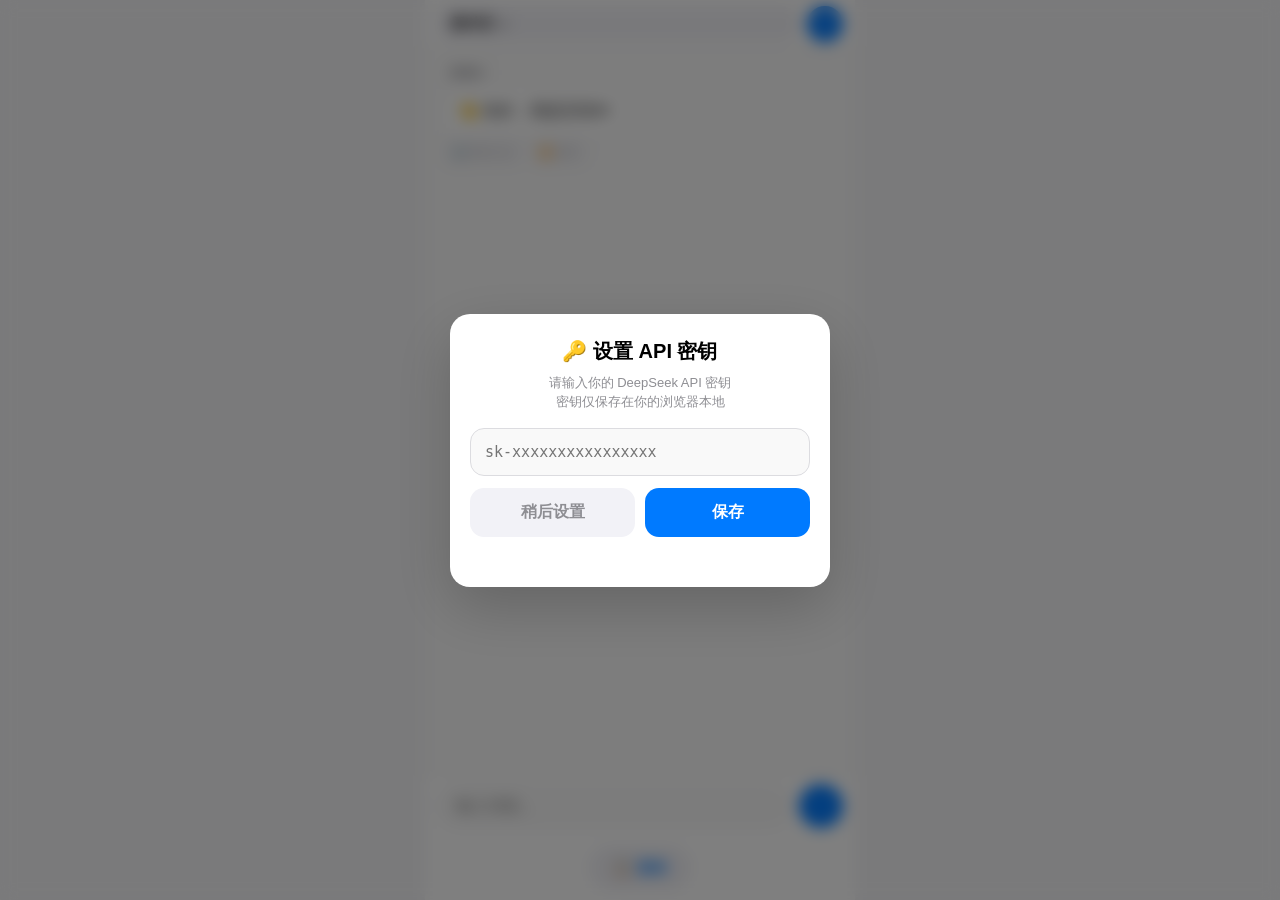
==== commit 4d4292eb: "Add files via upload" ====
--- a/index.html
+++ b/index.html
@@ -12,6 +12,7 @@
   <script src="message-manager.js"></script>
   <script src="stream.js"></script>
   <script src="chat-manager.js"></script>
+  <script src="conversation-actions.js"></script>
   <style>
     .conv-bar {
       display: flex; align-items: center; padding: 6px 12px;
@@ -141,16 +142,7 @@
   (function() {
     const API_URL = 'https://api.deepseek.com/chat/completions';
 
-    let aiSettings = { name: '灵境AI', background: '', personality: '', opening: '', tone: '幽默风趣' };
-    let aiParams = { temperature: 1.0, topP: 0.9, maxTokens: null, useCustom: false };
-    let longModeSettings = {
-      enabled: false, narrativeView: 'third-person', detailLevel: 3, minWords: 200,
-      elements: { action: true, expression: true, psychology: true, environment: false, dialogue: false, sensory: false },
-      customInstructions: ''
-    };
     let currentUserName = '探索者';
-    let isGenerating = false;
-
     const chatManager = new ChatManager();
 
     function getApiKey() { return localStorage.getItem('deepseek_api_key') || ''; }
@@ -179,15 +171,230 @@
     let currentConvId = null;
     let currentConvManager = null;
 
-    function getConv() {
+    window.getConv = function() {
       const conv = chatManager.getActiveConversation();
       if (conv.id !== currentConvId) {
         currentConvId = conv.id;
         currentConvManager = conv.manager;
       }
       return { id: currentConvId, manager: currentConvManager, meta: conv.meta };
-    }
-
+    };
+
+    function getActiveCharacterSettings() {
+      const conv = window.getConv();
+      if (conv.meta.characterCardId) {
+        const card = chatManager.getCharacterCard(conv.meta.characterCardId);
+        if (card) return { name: card.name, background: card.background, personality: card.personality, tone: card.tone, opening: card.opening };
+      }
+      try { return JSON.parse(localStorage.getItem('ai_settings_v2')) || { name: '灵境AI' }; } catch(e) { return { name: '灵境AI' }; }
+    }
+
+    function buildSystemPrompt() {
+      const settings = getActiveCharacterSettings();
+      let sp = '';
+      if (settings.background) sp += `【背景】${settings.background}\n`;
+      if (settings.personality) sp += `【性格】${settings.personality}\n`;
+      sp += `【风格】${settings.tone || '友好'}\n`;
+      return [{ role: 'system', content: sp || '你是友好助手。' }];
+    }
+
+    window.buildSystemPrompt = buildSystemPrompt;
+
+    function escapeHtml(t) {
+      const d = document.createElement('div');
+      d.textContent = t || '';
+      return d.innerHTML.replace(/\n/g, '<br>');
+    }
+
+    function scrollToBottom() {
+      requestAnimationFrame(() => { chatArea.scrollTop = chatArea.scrollHeight; });
+    }
+
+    function addMessageToDOM(role, content, msgId, options = {}) {
+      const wrapper = document.createElement('div');
+      wrapper.className = 'message-wrapper';
+      wrapper.dataset.msgId = msgId;
+
+      const div = document.createElement('div');
+      div.className = `message ${role}`;
+      div.id = msgId;
+
+      const settings = getActiveCharacterSettings();
+      const name = role === 'user' ? currentUserName : (settings.name || 'AI');
+
+      div.innerHTML = `
+        <span class="sender-name">${name}</span>
+        <div class="bubble">${escapeHtml(content)}${options.isStreaming ? '<span class="streaming-indicator"></span>' : ''}</div>
+      `;
+
+      const actions = document.createElement('div');
+      actions.style.cssText = 'display:flex;gap:4px;margin-top:4px;opacity:0.6;';
+
+      if (role === 'assistant' && !options.isStreaming) {
+        actions.innerHTML = `
+          <span class="msg-action-btn" onclick="conversationActions.regenerate('${msgId}')">🔄 重新生成</span>
+          <span class="msg-action-btn" onclick="conversationActions.recall('${msgId}')">⏪ 撤回</span>
+        `;
+      } else if (role === 'user' && !options.isStreaming) {
+        actions.innerHTML = `
+          <span class="msg-action-btn" onclick="editUserMsg('${msgId}')">✏️ 编辑</span>
+          <span class="msg-action-btn" onclick="conversationActions.recall('${msgId}')">⏪ 撤回</span>
+        `;
+      }
+
+      const pager = document.createElement('div');
+      pager.id = 'pager-' + msgId;
+      pager.style.cssText = 'display:flex;align-items:center;gap:6px;margin-top:4px;font-size:11px;color:#8e8e93;';
+
+      wrapper.appendChild(div);
+      wrapper.appendChild(actions);
+      wrapper.appendChild(pager);
+      chatArea.appendChild(wrapper);
+      scrollToBottom();
+
+      return { wrapper, div, msgId };
+    }
+
+    function addMessage(role, content, options = {}) {
+      const msgId = options.id || 'msg_' + Date.now() + '_' + Math.random().toString(36).substr(2, 6);
+      const conv = window.getConv();
+      if (!conv.manager.findNode(msgId)) {
+        conv.manager.addMessage(role, content, { id: msgId, isStreaming: options.isStreaming });
+      }
+      return addMessageToDOM(role, content, msgId, options);
+    }
+
+    function refreshChatArea() {
+      chatArea.innerHTML = '';
+      const conv = window.getConv();
+      const chain = conv.manager.getConversationChain();
+      chain.forEach(msg => addMessageToDOM(msg.role, msg.content, msg.id));
+      if (chain.length === 0) {
+        const settings = getActiveCharacterSettings();
+        addMessage('assistant', settings.opening || `👋 你好，我是${settings.name}`);
+      }
+    }
+
+    function updateConvBar() {
+      const conv = window.getConv();
+      const title = conv.meta.title || '新对话';
+      const card = conv.meta.characterCardId ? chatManager.getCharacterCard(conv.meta.characterCardId) : null;
+      document.getElementById('currentConvTitle').textContent = card ? card.avatar + ' ' + title : title;
+      const list = chatManager.getConversationList();
+      document.getElementById('convDropdownList').innerHTML = list.map(c => {
+        const cCard = c.characterCardId ? chatManager.getCharacterCard(c.characterCardId) : null;
+        const displayTitle = cCard ? cCard.avatar + ' ' + c.title : c.title;
+        return `
+          <div class="conv-item ${c.id === conv.id ? 'active' : ''}" onclick="switchConv('${c.id}')">
+            <span>${displayTitle}</span>
+            <span style="font-size:10px;color:#8e8e93;">${c.messageCount}条</span>
+            <button class="conv-del-btn" onclick="event.stopPropagation();deleteConv('${c.id}')">🗑</button>
+          </div>`;
+      }).join('');
+    }
+
+    window.updateConvBar = updateConvBar;
+
+    window.switchConv = function(convId) {
+      chatManager.switchConversation(convId);
+      currentConvId = convId;
+      currentConvManager = chatManager.conversations[convId];
+      refreshChatArea();
+      updateConvBar();
+      convDropdown.style.display = 'none';
+    };
+
+    window.deleteConv = function(convId) {
+      chatManager.deleteConversation(convId);
+      currentConvId = null;
+      window.getConv();
+      refreshChatArea();
+      updateConvBar();
+    };
+
+    window.createNewConv = function(title, cardId) {
+      const newId = chatManager.createConversation(title || '新对话', cardId || null);
+      currentConvId = newId;
+      currentConvManager = chatManager.conversations[newId];
+      refreshChatArea();
+      updateConvBar();
+    };
+
+    async function handleSend() {
+      if (window._isGenerating) return;
+      const text = userInput.value.trim();
+      if (!text) return;
+      const apiKey = getApiKey();
+      if (!apiKey) { addMessage('assistant', '⚠️ 请先设置API密钥'); userInput.value = ''; return; }
+
+      addMessage('user', text);
+      userInput.value = '';
+
+      const conv = window.getConv();
+      const systemMessages = buildSystemPrompt();
+      const recentMessages = conv.manager.getRecentMessages(8);
+      const allMessages = [...systemMessages, ...recentMessages, { role: 'user', content: text }];
+
+      window._isGenerating = true;
+      sendBtn.style.opacity = '0.5';
+
+      const aiMsg = addMessage('assistant', '', { isStreaming: true });
+
+      const streamHandler = new StreamHandler();
+      streamHandler.onUpdate((delta, fullContent) => {
+        const msgDiv = document.getElementById(aiMsg.msgId);
+        if (msgDiv) {
+          const bubble = msgDiv.querySelector('.bubble');
+          if (bubble) bubble.innerHTML = escapeHtml(fullContent) + '<span class="streaming-indicator"></span>';
+        }
+      });
+
+      try {
+        let options = { maxTokens: 800 };
+        try {
+          const lm = JSON.parse(localStorage.getItem('long_mode_settings'));
+          if (lm && lm.enabled) options.maxTokens = 2000;
+          const ap = JSON.parse(localStorage.getItem('ai_params_v2'));
+          if (ap && ap.useCustom) { options.temperature = ap.temperature; options.topP = ap.topP; }
+        } catch(e) {}
+
+        const result = await streamHandler.streamChat(apiKey, allMessages, options);
+        const msgDiv = document.getElementById(aiMsg.msgId);
+        if (msgDiv) {
+          const bubble = msgDiv.querySelector('.bubble');
+          if (bubble) bubble.innerHTML = escapeHtml(result.content);
+        }
+        conv.manager.updateMessage(aiMsg.msgId, result.content);
+        updateConvBar();
+      } catch (error) {
+        const msgDiv = document.getElementById(aiMsg.msgId);
+        if (msgDiv) {
+          const bubble = msgDiv.querySelector('.bubble');
+          if (bubble) bubble.innerHTML = escapeHtml('❌ ' + error.message);
+        }
+      } finally {
+        window._isGenerating = false;
+        sendBtn.style.opacity = '1';
+        streamHandler.cancel();
+      }
+    }
+
+    function notifyAllIframes() {
+      const conv = window.getConv();
+      const data = {
+        type: 'syncFromParent',
+        settings: getActiveCharacterSettings(),
+        userName: currentUserName,
+        apiKey: getApiKey(),
+        characterCards: chatManager.getCharacterCards(),
+        chatHistory: conv.manager.getRecentMessages(10)
+      };
+      [settingsIframe, paramsIframe, longModeIframe, forumIframe, characterCardIframe].forEach(iframe => {
+        try { if (iframe && iframe.contentWindow) iframe.contentWindow.postMessage(data, '*'); } catch(e) {}
+      });
+    }
+
+    // 密钥弹窗
     (function() {
       const savedKey = getApiKey();
       if (!savedKey) { keyOverlay.style.display = 'flex'; }
@@ -208,451 +415,17 @@
 
     function loadSettings() {
       try {
-        const s = JSON.parse(localStorage.getItem('ai_settings_v2'));
-        if (s) aiSettings = s;
-        const p = JSON.parse(localStorage.getItem('ai_params_v2'));
-        if (p) aiParams = p;
-        const l = JSON.parse(localStorage.getItem('long_mode_settings'));
-        if (l) longModeSettings = l;
         const n = localStorage.getItem('user_name_v4');
         if (n) currentUserName = n;
       } catch(e) {}
-      currentConvId = null;
-      getConv();
+      window.getConv();
       refreshChatArea();
       updateConvBar();
       notifyAllIframes();
     }
 
-    function notifyAllIframes() {
-      const conv = getConv();
-      const data = {
-        type: 'syncFromParent',
-        settings: aiSettings,
-        params: aiParams,
-        longMode: longModeSettings,
-        userName: currentUserName,
-        apiKey: getApiKey(),
-        characterCards: chatManager.getCharacterCards(),
-        chatHistory: conv.manager.getRecentMessages(10)
-      };
-      [settingsIframe, paramsIframe, longModeIframe, forumIframe, characterCardIframe].forEach(iframe => {
-        try { if (iframe && iframe.contentWindow) iframe.contentWindow.postMessage(data, '*'); } catch(e) {}
-      });
-    }
-
-    function getActiveCharacterSettings() {
-      const conv = getConv();
-      if (conv.meta.characterCardId) {
-        const card = chatManager.getCharacterCard(conv.meta.characterCardId);
-        if (card) return { name: card.name, background: card.background, personality: card.personality, tone: card.tone, opening: card.opening };
-      }
-      return aiSettings;
-    }
-
-    function refreshChatArea() {
-      chatArea.innerHTML = '';
-      const conv = getConv();
-      const chain = conv.manager.getConversationChain();
-      chain.forEach(msg => {
-        addMessageToDOM(msg.role, msg.content, msg.id);
-      });
-      if (chain.length === 0) {
-        const settings = getActiveCharacterSettings();
-        addMessage('assistant', settings.opening || `👋 你好，我是${settings.name}，有什么可以帮你的？`);
-      }
-    }
-
-    function updateConvBar() {
-      const conv = getConv();
-      const title = conv.meta.title || '新对话';
-      const card = conv.meta.characterCardId ? chatManager.getCharacterCard(conv.meta.characterCardId) : null;
-      document.getElementById('currentConvTitle').textContent = card ? card.avatar + ' ' + title : title;
-
-      const list = chatManager.getConversationList();
-      document.getElementById('convDropdownList').innerHTML = list.map(c => {
-        const cCard = c.characterCardId ? chatManager.getCharacterCard(c.characterCardId) : null;
-        const displayTitle = cCard ? cCard.avatar + ' ' + c.title : c.title;
-        return `
-          <div class="conv-item ${c.id === conv.id ? 'active' : ''}" onclick="switchConversation('${c.id}')">
-            <span>${displayTitle}</span>
-            <span style="font-size:10px;color:#8e8e93;">${c.messageCount}条</span>
-            <button class="conv-del-btn" onclick="event.stopPropagation();deleteConversation('${c.id}')">🗑</button>
-          </div>
-        `;
-      }).join('');
-    }
-
-    window.switchConversation = function(convId) {
-      chatManager.switchConversation(convId);
-      currentConvId = convId;
-      currentConvManager = chatManager.conversations[convId];
-      refreshChatArea();
-      updateConvBar();
-      convDropdown.style.display = 'none';
-    };
-
-    window.deleteConversation = function(convId) {
-      chatManager.deleteConversation(convId);
-      currentConvId = null;
-      getConv();
-      refreshChatArea();
-      updateConvBar();
-    };
-
-    window.createNewConv = function(title, cardId) {
-      const newId = chatManager.createConversation(title || '新对话', cardId || null);
-      currentConvId = newId;
-      currentConvManager = chatManager.conversations[newId];
-      refreshChatArea();
-      updateConvBar();
-    };
-
-    function addMessageToDOM(role, content, msgId, options = {}) {
-      const wrapper = document.createElement('div');
-      wrapper.className = 'message-wrapper';
-      wrapper.dataset.msgId = msgId;
-
-      const div = document.createElement('div');
-      div.className = `message ${role}`;
-      div.id = msgId;
-      if (options.recalled) div.classList.add('recalled');
-
-      let name = role === 'user' ? currentUserName : (getActiveCharacterSettings().name || 'AI');
-
-      div.innerHTML = `
-        <span class="sender-name">${name}</span>
-        <div class="bubble">${escapeHtml(content)}${options.isStreaming ? '<span class="streaming-indicator"></span>' : ''}</div>
-      `;
-
-      const actions = document.createElement('div');
-      actions.style.cssText = 'display:flex;gap:4px;margin-top:4px;opacity:0.6;';
-
-      if (role === 'assistant' && !options.isStreaming && !options.recalled) {
-        actions.innerHTML = `
-          <span class="msg-action-btn" onclick="regenerateMessage('${msgId}')">🔄 重新生成</span>
-          <span class="msg-action-btn" onclick="recallMessage('${msgId}')">⏪ 撤回</span>
-        `;
-      } else if (role === 'user' && !options.recalled) {
-        actions.innerHTML = `<span class="msg-action-btn" onclick="recallMessage('${msgId}')">⏪ 撤回</span>`;
-      }
-
-      const pager = document.createElement('div');
-      pager.id = 'pager-' + msgId;
-      pager.style.cssText = 'display:flex;align-items:center;gap:6px;margin-top:4px;font-size:11px;color:#8e8e93;';
-
-      wrapper.appendChild(div);
-      wrapper.appendChild(actions);
-      wrapper.appendChild(pager);
-      chatArea.appendChild(wrapper);
-      scrollToBottom();
-
-      if (role === 'assistant') {
-        setTimeout(() => updateVersionPager(msgId), 100);
-      }
-
-      return { wrapper, div, msgId };
-    }
-
-    function addMessage(role, content, options = {}) {
-      const msgId = options.id || 'msg_' + Date.now() + '_' + Math.random().toString(36).substr(2, 6);
-      const conv = getConv();
-
-      if (!conv.manager.findNode(msgId)) {
-        conv.manager.addMessage(role, content, { id: msgId, isStreaming: options.isStreaming });
-      }
-
-      return addMessageToDOM(role, content, msgId, options);
-    }
-
-    function escapeHtml(t) {
-      const d = document.createElement('div');
-      d.textContent = t;
-      return d.innerHTML.replace(/\n/g, '<br>');
-    }
-
-    function scrollToBottom() {
-      requestAnimationFrame(() => { chatArea.scrollTop = chatArea.scrollHeight; });
-    }
-
-    function buildSystemPrompt() {
-      const settings = getActiveCharacterSettings();
-      let systemPrompt = '';
-      if (longModeSettings.enabled) {
-        systemPrompt = `【角色扮演】\n角色：「${settings.name}」\n`;
-        if (settings.background) systemPrompt += `背景：${settings.background}\n`;
-        if (settings.personality) systemPrompt += `性格：${settings.personality}\n`;
-        const viewMap = { 'third-person': '第三人称', 'first-person': '第一人称', 'second-person': '第二人称', 'omniscient': '全知视角' };
-        systemPrompt += `使用${viewMap[longModeSettings.narrativeView] || '第三人称'}叙述。\n回复至少${longModeSettings.minWords}字。\n`;
-        const elements = [];
-        if (longModeSettings.elements.action) elements.push('动作描写');
-        if (longModeSettings.elements.expression) elements.push('神态描写');
-        if (longModeSettings.elements.psychology) elements.push('心理活动');
-        if (longModeSettings.elements.environment) elements.push('环境氛围');
-        if (longModeSettings.elements.dialogue) elements.push('对话展开');
-        if (longModeSettings.elements.sensory) elements.push('感官细节');
-        if (elements.length) systemPrompt += `包含：${elements.join('、')}。\n`;
-        if (longModeSettings.customInstructions) systemPrompt += `${longModeSettings.customInstructions}\n`;
-        systemPrompt += `语气：${settings.tone || '友好'}。\n`;
-      } else {
-        if (settings.background) systemPrompt += `【背景】${settings.background}\n`;
-        if (settings.personality) systemPrompt += `【性格】${settings.personality}\n`;
-        systemPrompt += `【风格】${settings.tone || '友好'}\n`;
-      }
-      if (!systemPrompt.trim()) systemPrompt = '你是友好助手。';
-      return [{ role: 'system', content: systemPrompt }];
-    }
-
-    async function handleSend() {
-      if (isGenerating) return;
-      const text = userInput.value.trim();
-      if (!text) return;
-      const apiKey = getApiKey();
-      if (!apiKey) {
-        addMessage('assistant', '⚠️ 请先设置API密钥');
-        userInput.value = '';
-        return;
-      }
-
-      addMessage('user', text);
-      userInput.value = '';
-
-      const conv = getConv();
-      const messages = buildSystemPrompt();
-      messages.push(...conv.manager.getRecentMessages(8));
-      messages.push({ role: 'user', content: text });
-
-      isGenerating = true;
-      sendBtn.style.opacity = '0.5';
-
-      const aiMsg = addMessage('assistant', '', { isStreaming: true });
-
-      const streamHandler = new StreamHandler();
-      streamHandler.onUpdate((delta, fullContent) => {
-        const msgDiv = document.getElementById(aiMsg.msgId);
-        if (msgDiv) {
-          const bubble = msgDiv.querySelector('.bubble');
-          if (bubble) bubble.innerHTML = escapeHtml(fullContent) + '<span class="streaming-indicator"></span>';
-        }
-      });
-
-      try {
-        const options = { maxTokens: longModeSettings.enabled ? 2000 : 800 };
-        if (aiParams.useCustom) { options.temperature = aiParams.temperature; options.topP = aiParams.topP; }
-
-        const result = await streamHandler.streamChat(apiKey, messages, options);
-
-        const msgDiv = document.getElementById(aiMsg.msgId);
-        if (msgDiv) {
-          const bubble = msgDiv.querySelector('.bubble');
-          if (bubble) bubble.innerHTML = escapeHtml(result.content);
-        }
-        conv.manager.updateMessage(aiMsg.msgId, result.content);
-        updateVersionPager(aiMsg.msgId);
-        updateConvBar();
-      } catch (error) {
-        const msgDiv = document.getElementById(aiMsg.msgId);
-        if (msgDiv) {
-          const bubble = msgDiv.querySelector('.bubble');
-          if (bubble) bubble.innerHTML = escapeHtml('❌ ' + error.message);
-        }
-        conv.manager.updateMessage(aiMsg.msgId, '❌ ' + error.message);
-      } finally {
-        isGenerating = false;
-        sendBtn.style.opacity = '1';
-        streamHandler.cancel();
-      }
-    }
-
-    window.recallMessage = function(msgId) {
-      const conv = getConv();
-      const result = conv.manager.recallMessage(msgId);
-      if (!result) return;
-      result.recalledIds.forEach(id => {
-        const wrapper = document.querySelector(`[data-msg-id="${id}"]`);
-        if (wrapper) wrapper.remove();
-      });
-      updateConvBar();
-    };
-
-    window.regenerateMessage = async function(msgId) {
-      if (isGenerating) return;
-      const apiKey = getApiKey();
-      if (!apiKey) return;
-
-      const conv = getConv();
-      const regenResult = conv.manager.startRegenerate(msgId);
-      if (!regenResult) return;
-
-      const node = conv.manager.findNode(msgId);
-      if (node) {
-        const descendants = conv.manager.getDescendants(msgId);
-        descendants.forEach(id => {
-          const wrapper = document.querySelector(`[data-msg-id="${id}"]`);
-          if (wrapper) wrapper.remove();
-        });
-      }
-
-      const msgDiv = document.getElementById(msgId);
-      if (msgDiv) {
-        msgDiv.classList.add('regenerating');
-        const bubble = msgDiv.querySelector('.bubble');
-        if (bubble) bubble.innerHTML = '<span class="streaming-indicator"></span>';
-      }
-
-      isGenerating = true;
-
-      const contextChain = conv.manager.getConversationChain();
-      const contextMessages = contextChain.filter(m => m.id !== msgId);
-
-      const messages = buildSystemPrompt();
-      messages.push(...contextMessages.map(m => ({ role: m.role, content: m.content })));
-
-      const streamHandler = new StreamHandler();
-      streamHandler.onUpdate((delta, fullContent) => {
-        if (msgDiv) {
-          const bubble = msgDiv.querySelector('.bubble');
-          if (bubble) bubble.innerHTML = escapeHtml(fullContent) + '<span class="streaming-indicator"></span>';
-        }
-        conv.manager.updateMessage(msgId, fullContent);
-      });
-
-      try {
-        const options = { maxTokens: longModeSettings.enabled ? 2000 : 800 };
-        if (aiParams.useCustom) { options.temperature = aiParams.temperature; options.topP = aiParams.topP; }
-
-        const result = await streamHandler.streamChat(apiKey, messages, options);
-
-        if (msgDiv) {
-          const bubble = msgDiv.querySelector('.bubble');
-          if (bubble) bubble.innerHTML = escapeHtml(result.content);
-          msgDiv.classList.remove('regenerating');
-        }
-        conv.manager.updateMessage(msgId, result.content);
-        await regenerateFollowingMessages(msgId, apiKey);
-        updateVersionPager(msgId);
-        updateConvBar();
-      } catch (error) {
-        if (msgDiv) {
-          const bubble = msgDiv.querySelector('.bubble');
-          if (bubble) bubble.innerHTML = escapeHtml('❌ ' + error.message);
-        }
-      } finally {
-        isGenerating = false;
-        streamHandler.cancel();
-      }
-    };
-
-    async function regenerateFollowingMessages(startMsgId, apiKey) {
-      const conv = getConv();
-      const chain = conv.manager.getConversationChain();
-      const startIndex = chain.findIndex(m => m.id === startMsgId);
-      if (startIndex === -1) return;
-
-      const followingMessages = chain.slice(startIndex + 1);
-
-      for (const msg of followingMessages) {
-        if (msg.role === 'user') {
-          addMessageToDOM('user', msg.content, msg.id);
-          continue;
-        }
-
-        const currentChain = conv.manager.getConversationChain();
-        const msgIndex = currentChain.findIndex(m => m.id === msg.id);
-        const contextMessages = currentChain.slice(0, msgIndex);
-
-        const messages = buildSystemPrompt();
-        messages.push(...contextMessages.map(m => ({ role: m.role, content: m.content })));
-
-        const aiMsg = addMessage('assistant', '', { isStreaming: true });
-
-        const streamHandler = new StreamHandler();
-        streamHandler.onUpdate((delta, fullContent) => {
-          const div = document.getElementById(aiMsg.msgId);
-          if (div) {
-            const bubble = div.querySelector('.bubble');
-            if (bubble) bubble.innerHTML = escapeHtml(fullContent) + '<span class="streaming-indicator"></span>';
-          }
-        });
-
-        try {
-          const options = { maxTokens: longModeSettings.enabled ? 2000 : 800 };
-          if (aiParams.useCustom) { options.temperature = aiParams.temperature; options.topP = aiParams.topP; }
-          const result = await streamHandler.streamChat(apiKey, messages, options);
-          const div = document.getElementById(aiMsg.msgId);
-          if (div) {
-            const bubble = div.querySelector('.bubble');
-            if (bubble) bubble.innerHTML = escapeHtml(result.content);
-          }
-          conv.manager.updateMessage(aiMsg.msgId, result.content);
-        } catch (error) {
-          break;
-        }
-      }
-    }
-
-    function updateVersionPager(msgId) {
-      const pager = document.getElementById('pager-' + msgId);
-      if (!pager) return;
-      const conv = getConv();
-      const info = conv.manager.getVersionInfo(msgId);
-      pager.innerHTML = `
-        <button class="version-pager-btn" onclick="prevVersion('${msgId}')" ${!info.hasPrev ? 'disabled' : ''}>◀</button>
-        <span class="version-info">${info.current}/${info.total}</span>
-        <button class="version-pager-btn" onclick="nextVersion('${msgId}')" ${!info.hasNext ? 'disabled' : ''}>▶</button>
-      `;
-    }
-
-    window.prevVersion = function(msgId) {
-      const conv = getConv();
-      const node = conv.manager.findNode(msgId);
-      if (!node) return;
-      const newIndex = node.currentVersion - 1;
-      if (newIndex < 0) return;
-
-      const descendants = conv.manager.getDescendants(msgId);
-      descendants.forEach(id => {
-        const wrapper = document.querySelector(`[data-msg-id="${id}"]`);
-        if (wrapper) wrapper.remove();
-      });
-
-      const result = conv.manager.switchVersion(msgId, newIndex);
-      if (result) {
-        const msgDiv = document.getElementById(msgId);
-        if (msgDiv) {
-          const bubble = msgDiv.querySelector('.bubble');
-          if (bubble) bubble.innerHTML = escapeHtml(result.content);
-        }
-        updateVersionPager(msgId);
-      }
-    };
-
-    window.nextVersion = function(msgId) {
-      const conv = getConv();
-      const node = conv.manager.findNode(msgId);
-      if (!node) return;
-      const newIndex = node.currentVersion + 1;
-      if (newIndex >= node.versions.length) return;
-
-      const descendants = conv.manager.getDescendants(msgId);
-      descendants.forEach(id => {
-        const wrapper = document.querySelector(`[data-msg-id="${id}"]`);
-        if (wrapper) wrapper.remove();
-      });
-
-      const result = conv.manager.switchVersion(msgId, newIndex);
-      if (result) {
-        const msgDiv = document.getElementById(msgId);
-        if (msgDiv) {
-          const bubble = msgDiv.querySelector('.bubble');
-          if (bubble) bubble.innerHTML = escapeHtml(result.content);
-        }
-        updateVersionPager(msgId);
-      }
-    };
-
-    function openPanel(wrapper) { wrapper.classList.add('open'); notifyAllIframes(); }
-    function closePanel(wrapper) { wrapper.classList.remove('open'); }
+    function openPanel(w) { w.classList.add('open'); notifyAllIframes(); }
+    function closePanel(w) { w.classList.remove('open'); }
     function openActionSheet() { actionSheetOverlay.classList.add('active'); document.body.style.overflow = 'hidden'; }
     function closeActionSheet() { actionSheetOverlay.classList.remove('active'); document.body.style.overflow = ''; }
 
@@ -676,46 +449,36 @@
       updateConvBar();
       convDropdown.style.display = convDropdown.style.display === 'none' ? 'block' : 'none';
     });
-    document.getElementById('convNewBtn').addEventListener('click', () => { createNewConv(); convDropdown.style.display = 'none'; });
+    document.getElementById('convNewBtn').addEventListener('click', () => { window.createNewConv(); convDropdown.style.display = 'none'; });
     document.getElementById('convCharCardBtn').addEventListener('click', () => { convDropdown.style.display = 'none'; openPanel(characterCardWrapper); });
     document.addEventListener('click', (e) => {
-      if (!e.target.closest('#convBar')) { convDropdown.style.display = 'none'; }
+      if (!e.target.closest('#convBar')) convDropdown.style.display = 'none';
     });
 
     window.addEventListener('message', (e) => {
       if (!e.data || !e.data.type) return;
       if (e.data.type === 'saveSettings') {
-        aiSettings = e.data.settings || aiSettings;
+        localStorage.setItem('ai_settings_v2', JSON.stringify(e.data.settings || {}));
         currentUserName = e.data.userName || currentUserName;
-        localStorage.setItem('ai_settings_v2', JSON.stringify(aiSettings));
         localStorage.setItem('user_name_v4', currentUserName);
         if (e.data.apiKey) setApiKey(e.data.apiKey);
         closePanel(settingsWrapper);
       } else if (e.data.type === 'saveParams') {
-        aiParams = e.data.params || aiParams;
-        localStorage.setItem('ai_params_v2', JSON.stringify(aiParams));
+        localStorage.setItem('ai_params_v2', JSON.stringify(e.data.params || {}));
         closePanel(paramsWrapper);
       } else if (e.data.type === 'saveLongMode') {
-        longModeSettings = e.data.longMode || longModeSettings;
-        localStorage.setItem('long_mode_settings', JSON.stringify(longModeSettings));
+        localStorage.setItem('long_mode_settings', JSON.stringify(e.data.longMode || {}));
         closePanel(longModeWrapper);
       } else if (e.data.type === 'requestSync') {
         notifyAllIframes();
       } else if (e.data.type === 'createCharacterCard') {
-        chatManager.createCharacterCard(e.data.card);
-        chatManager.saveToStorage();
-        notifyAllIframes();
+        chatManager.createCharacterCard(e.data.card); chatManager.saveToStorage(); notifyAllIframes();
       } else if (e.data.type === 'updateCharacterCard') {
-        chatManager.updateCharacterCard(e.data.card.id, e.data.card);
-        chatManager.saveToStorage();
-        notifyAllIframes();
+        chatManager.updateCharacterCard(e.data.card.id, e.data.card); chatManager.saveToStorage(); notifyAllIframes();
       } else if (e.data.type === 'deleteCharacterCard') {
-        chatManager.deleteCharacterCard(e.data.cardId);
-        chatManager.saveToStorage();
-        notifyAllIframes();
+        chatManager.deleteCharacterCard(e.data.cardId); chatManager.saveToStorage(); notifyAllIframes();
       } else if (e.data.type === 'applyCharacterCard') {
-        const conv = getConv();
-        chatManager.bindCharacterCard(conv.id, e.data.cardId);
+        chatManager.bindCharacterCard(window.getConv().id, e.data.cardId);
         chatManager.saveToStorage();
         refreshChatArea();
         updateConvBar();
